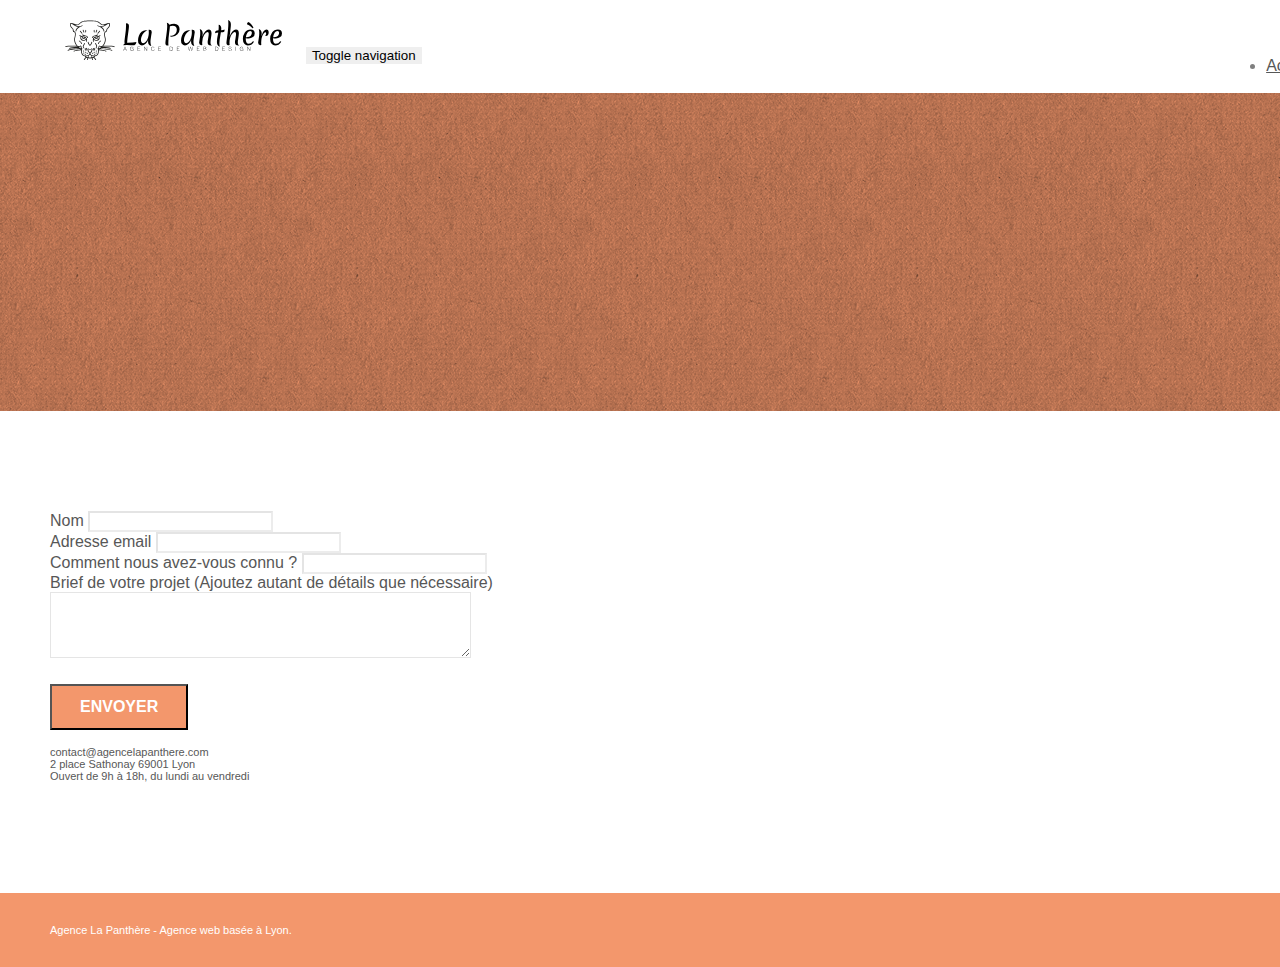
==== contact-entreprise-web-design-lyon.html @ 4e1b08e0 "modification img et semantique" ====
<!doctype html>
<html lang="Default">
<head>
    <meta charset="utf-8">
    <meta name="keywords" content="">
    <meta name="description" content="">
    <meta name="viewport" content="width=device-width, initial-scale=1.0, viewport-fit=cover">
    <link rel="shortcut icon" type="image/png" href="favicon.jpg">
    
	<link rel="stylesheet" type="text/css" href="./css/bootstrap.min.css">
	<link rel="stylesheet" type="text/css" href="style.css">
	<link rel="stylesheet" type="text/css" href="./css/font-awesome.min.css">
	<link rel="stylesheet" type="text/css" href="./css/et-line.min.css">
	
    
	<script src="./js/jquery-2.1.0.min.js"></script>
	<script src="./js/bootstrap.min.js"></script>
	<script src="./js/blocs.min.js"></script>
	<script src="./js/jqBootstrapValidation.js"></script>
	<script src="./js/formHandler.js"></script>
    <title>page2</title>

    
<!-- Analytics -->
 
<!-- Analytics END -->
    
</head>
<body>
<!-- Principal conteneur -->
<div class="page-container">
    
<!-- bloc-0 -->
<div class="bloc bgc-white l-bloc " id="bloc-0">
	<div class="container bloc-sm">
		<nav class="navbar row">
			<div class="navbar-header">
				<a class="navbar-brand" href="index.html"><img src="img/agence-la-panthere-monochrome.svg" alt="atlanta web design logo" height="40" /></a>
				<button id="nav-toggle" type="button" class="ui-navbar-toggle navbar-toggle" data-toggle="collapse" data-target=".navbar-1">
					<span class="sr-only">Toggle navigation</span><span class="icon-bar"></span><span class="icon-bar"></span><span class="icon-bar"></span>
				</button>
			</div>
			<div class="collapse navbar-collapse navbar-1 special-dropdown-nav">
				<ul class="site-navigation nav navbar-nav">
					<li>
						<a href="index.html">Accueil</a>
					</li>
					<li>
					</li>
					<li>
						<a href="page2.html">page2 &gt;</a>
					</li>
				</ul>
			</div>
		</nav>
	</div>
</div>
<!-- bloc-0 END -->

<!-- bloc-6 -->
<div class="bloc bg-dots-bg bg-repeat bgc-atomic-tangerine d-bloc bloc-bg-texture texture-paper" id="bloc-6">
	<div class="container bloc-lg">
		<div class="row">
			<div class="col-sm-12">
				<h1 class="text-center hero-bloc-text tc-white">
					Parlons web design !
				</h1>
				<p class="text-center mg-lg tc-white tight-width-whitespace">
					Nous sommes ravis que vous souhaitiez collaborer avec notre agence.<br>
					Parlez-nous de votre projet en complétant le formulaire ci-dessous.
				</p>
			</div>
		</div>
	</div>
</div>
<!-- bloc-6 END -->

<!-- bloc-7 -->
<div class="bloc bgc-white l-bloc" id="bloc-7">
	<div class="container bloc-lg">
		<div class="row">
			<div class="col-sm-6">
				<form id="form_1" novalidate success-msg="Your message has been sent." fail-msg="Sorry it seems that our mail server is not responding, Sorry for the inconvenience!">
					<div class="form-group">
						<label>
							Nom
						</label>
						<input id="name" class="form-control" required />
					</div>
					<div class="form-group">
						<label>
							Adresse email
						</label>
						<input id="email" class="form-control" type="email" required />
					</div>
					<div class="form-group">
						<label>
							Comment nous avez-vous connu ?
						</label>
						<input class="form-control" type="email" required id="input_504" />
					</div>
					<div class="form-group">
						<label>
							Brief de votre projet (Ajoutez autant de détails que nécessaire)<br>
						</label><textarea id="message" class="form-control" rows="4" cols="50" required></textarea>
					</div> 
					<button class="bloc-button btn btn-lg btn-block cta-hero btn-atomic-tangerine" type="submit">
						Envoyer
					</button>
				</form>
			</div>
			<div class="col-sm-6">
				<p>
					contact@agencelapanthere.com<br>2 place Sathonay 69001 Lyon<br>Ouvert de 9h à 18h, du lundi au vendredi<br>
				</p>
			</div>
		</div>
	</div>
</div>
<!-- bloc-7 END -->

<!-- ScrollToTop Button -->
<a class="bloc-button btn btn-d scrollToTop" onclick="scrollToTarget('1')"><span class="fa fa-chevron-up"></span></a>
<!-- ScrollToTop Button END-->


<!-- Footer - bloc-8 -->
<div class="bloc bgc-atomic-tangerine d-bloc" id="bloc-8">
	<div class="container bloc-sm">
		<div class="row">
			<div class="col-sm-12">
				<p class="text-center white">
					Agence La Panthère - Agence web basée à Lyon.<br>
				</p>
				<div class="row row-no-gutters social">
					<div class="col-sm-3">
						<div class="text-center">
							<a class="social" href="index.html"><span class="fa fa-twitter icon-md"></span></a>
						</div>
					</div>
					<div class="col-sm-3">
						<div class="text-center">
							<a class="social" href="index.html"><span class="fa fa-facebook icon-md"></span></a>
						</div>
					</div>
					<div class="col-sm-3">
						<div class="text-center">
							<a class="social" href="index.html"><span class="fa fa-dribbble icon-md"></span></a>
						</div>
					</div>
					<div class="col-sm-3">
						<div class="text-center">
							<a class="social" href="index.html"><span class="fa fa-instagram icon-md"></span></a>
						</div>
					</div>
				</div>
			</div>
		</div>
	</div>
</div>
<!-- Footer - bloc-8 END -->

</div>
<!-- Principal conteneur END -->
    

</body>
</html>
---- style.css ----
body {
    margin: 0;
    padding: 0;
    background: #FFF;
    overflow-x: hidden;
    -webkit-font-smoothing: antialiased;
    -moz-osx-font-smoothing: grayscale;
}

a,
button {
    transition: all .3s ease-in-out;
    outline: none!important;
}

a:hover {
    text-decoration: none;
    cursor: pointer;
}

#page-loading-blocs-notifaction {
    position: fixed;
    top: 0;
    bottom: 0;
    width: 100%;
    z-index: 100000;
    background: #FFFFFF url("img/pageload-spinner.gif") no-repeat center center;
}

.bloc {
    width: 100%;
    clear: both;
    background: 50% 50% no-repeat;
    padding: 0 50px;
    -webkit-background-size: cover;
    -moz-background-size: cover;
    -o-background-size: cover;
    background-size: cover;
    position: relative;
}

.bloc .container {
    padding-left: 0;
    padding-right: 0;
}

.bloc-lg {
    padding: 100px 50px;
}

.bloc-md {
    padding: 50px;
}

.bloc-sm {
    padding: 20px 50px;
}

.bg-center,
.bg-l-edge,
.bg-r-edge,
.bg-t-edge,
.bg-b-edge,
.bg-tl-edge,
.bg-bl-edge,
.bg-tr-edge,
.bg-br-edge,
.bg-repeat {
    -webkit-background-size: auto!important;
    -moz-background-size: auto!important;
    -o-background-size: auto!important;
    background-size: auto!important;
}

.bg-repeat {
    background: repeat;
}

.bg-t-edge {
    background: top no-repeat;
}

.bloc-bg-texture::before {
    content: "";
    background-size: 2px 2px;
    position: absolute;
    top: 0;
    bottom: 0;
    left: 0;
    right: 0;
}

.texture-paper::before {
    background: url("img/texture-paper.png");
    background-size: 280px 280px;
}

.b-parallax {
    background-attachment: fixed;
}

.d-bloc {
    color: rgba(255, 255, 255, .7);
}

.d-bloc button:hover {
    color: rgba(255, 255, 255, .9);
}

.d-bloc .icon-round,
.d-bloc .icon-square,
.d-bloc .icon-rounded,
.d-bloc .icon-semi-rounded-a,
.d-bloc .icon-semi-rounded-b {
    border-color: rgba(255, 255, 255, .9);
}

.d-bloc .divider-h span {
    border-color: rgba(255, 255, 255, .2);
}

.d-bloc .a-btn,
.d-bloc .navbar a,
.d-bloc .navbar-brand,
.d-bloc a .icon-sm,
.d-bloc a .icon-md,
.d-bloc a .icon-lg,
.d-bloc a .icon-xl,
.d-bloc h1 a,
.d-bloc h2 a,
.d-bloc h3 a,
.d-bloc h4 a,
.d-bloc h5 a,
.d-bloc h6 a,
.d-bloc p a {
    color: rgba(255, 255, 255, .6);
}

.d-bloc .a-btn:hover,
.d-bloc .navbar a:hover,
.d-bloc .navbar-brand:hover,
.d-bloc a:hover .icon-sm,
.d-bloc a:hover .icon-md,
.d-bloc a:hover .icon-lg,
.d-bloc a:hover .icon-xl,
.d-bloc h1 a:hover,
.d-bloc h2 a:hover,
.d-bloc h3 a:hover,
.d-bloc h4 a:hover,
.d-bloc h5 a:hover,
.d-bloc h6 a:hover,
.d-bloc p a:hover {
    color: rgba(255, 255, 255, 1);
}

.d-bloc .navbar-toggle .icon-bar {
    background: rgba(255, 255, 255, 1);
}

.d-bloc .btn-wire,
.d-bloc .btn-wire:hover {
    color: rgba(255, 255, 255, 1);
    border-color: rgba(255, 255, 255, 1);
}

.d-bloc .panel {
    color: rgba(0, 0, 0, .5);
}

.d-bloc .panel button:hover {
    color: rgba(0, 0, 0, .7);
}

.d-bloc .panel icon {
    border-color: rgba(0, 0, 0, .7);
}

.d-bloc .panel .divider-h span {
    border-color: rgba(0, 0, 0, .1);
}

.d-bloc .panel .a-btn {
    color: rgba(0, 0, 0, .6);
}

.d-bloc .panel .a-btn:hover {
    color: rgba(0, 0, 0, 1);
}

.d-bloc .panel .btn-wire,
.d-bloc .panel .btn-wire:hover {
    color: rgba(0, 0, 0, .7);
    border-color: rgba(0, 0, 0, .3);
}

.d-bloc .panel,
.l-bloc {
    color: rgba(0, 0, 0, .5);
}

.d-bloc .panel button:hover,
.l-bloc button:hover {
    color: rgba(0, 0, 0, .7);
}

.l-bloc .icon-round,
.l-bloc .icon-square,
.l-bloc .icon-rounded,
.l-bloc .icon-semi-rounded-a,
.l-bloc .icon-semi-rounded-b {
    border-color: rgba(0, 0, 0, .7);
}

.d-bloc .panel .divider-h span,
.l-bloc .divider-h span {
    border-color: rgba(0, 0, 0, .1);
}

.d-bloc .panel .a-btn,
.l-bloc .a-btn,
.l-bloc .navbar a,
.l-bloc .navbar-brand,
.l-bloc a .icon-sm,
.l-bloc a .icon-md,
.l-bloc a .icon-lg,
.l-bloc a .icon-xl,
.l-bloc h1 a,
.l-bloc h2 a,
.l-bloc h3 a,
.l-bloc h4 a,
.l-bloc h5 a,
.l-bloc h6 a,
.l-bloc p a {
    color: rgba(0, 0, 0, .6);
}

.d-bloc .panel .a-btn:hover,
.l-bloc .a-btn:hover,
.l-bloc .navbar a:hover,
.l-bloc .navbar-brand:hover,
.l-bloc a:hover .icon-sm,
.l-bloc a:hover .icon-md,
.l-bloc a:hover .icon-lg,
.l-bloc a:hover .icon-xl,
.l-bloc h1 a:hover,
.l-bloc h2 a:hover,
.l-bloc h3 a:hover,
.l-bloc h4 a:hover,
.l-bloc h5 a:hover,
.l-bloc h6 a:hover,
.l-bloc p a:hover {
    color: rgba(0, 0, 0, 1);
}

.l-bloc .navbar-toggle .icon-bar {
    color: rgba(0, 0, 0, .6);
}

.d-bloc .panel .btn-wire,
.d-bloc .panel .btn-wire:hover,
.l-bloc .btn-wire,
.l-bloc .btn-wire:hover {
    color: rgba(0, 0, 0, .7);
    border-color: rgba(0, 0, 0, .3);
}

.voffset {
    margin-top: 30px;
}

.voffset-lg {
    margin-top: 80px;
}

.row-no-gutters {
    margin-right: 0;
    margin-left: 0;
}

.row.row-no-gutters > [class^="col-"],
.row.row-no-gutters > [class*=" col-"] {
    padding-right: 0;
    padding-left: 0;
}

#bloc-1-hero h1 {
    font-size: 32px;
}

.navbar {
    margin-bottom: 0;
    z-index: 1;
}

.navbar-brand {
    height: auto;
    padding: 3px 15px;
    font-size: 25px;
    font-weight: normal;
    font-weight: 600;
    line-height: 44px;
}

.navbar-brand img {
    max-height: 200px;
    margin: 0 5px 0 0;
    display: inline;
}

.navbar-brand img[src$=svg] {
    min-width: 100px;
}

.nav-center .navbar-brand img {
    margin: 0;
}

.navbar .nav {
    padding-top: 2px;
    margin-right: -16px;
    float: right;
    z-index: 1;
}

.nav > li {
    float: left;
    margin-top: 4px;
    font-size: 16px;
}

.navbar-nav .open .dropdown-menu > li > a {
    text-align: inherit;
}

.nav > li a:hover,
.nav > li a:focus {
    background: transparent;
}

.navbar-toggle {
    margin: 10px 10px 0 0;
    border: 0px;
}

.navbar-toggle:hover {
    background: transparent!important;
}

.navbar-toggle .icon-bar {
    background-color: rgba(0, 0, 0, .5);
    width: 26px;
}

.nav-invert .navbar .nav {
    float: left;
}

.nav-invert .navbar-header,
.nav-invert .navbar-brand {
    float: right;
    position: relative;
    z-index: 2;
}

@media (min-width: 768px) {
    .site-navigation {
        position: absolute;
        top: 50%;
        right: 20px;
        transform: translate(0, -50%);
        -webkit-transform: translateY(-50%);
    }
    .nav > li .dropdown-menu a,
    .nav > li .dropdown-menu a:hover {
        color: #484848;
    }
    .nav-invert .site-navigation {
        left: 0;
        right: 0;
    }
    .nav-center {
        text-align: center;
    }
    .nav-center .navbar-header {
        width: 100%;
    }
    .nav-center .navbar-header,
    .nav-center .navbar-brand,
    .nav-center .nav > li {
        float: none;
        display: inline-block;
    }
    .nav-center .site-navigation {
        position: relative;
        width: 100%;
        right: 0;
        margin-right: 0px;
        margin-top: 20px;
    }
    .nav-center.mini-nav .navbar-toggle {
        float: none;
        margin: 10px auto 0;
    }
}

.nav > li > .dropdown a {
    background: none!important;
    display: block;
    padding: 14px 15px;
}

nav .caret {
    margin: 0 5px;
}

.dropdown-menu .dropdown-menu {
    top: -8px;
    left: 100%;
}

.dropdown-menu .dropmenu-flow-right {
    top: 100%;
    left: 0;
    margin-left: -1px;
    border-top-left-radius: 0;
    border-top-right-radius: 0;
}

.dropdown-menu .dropdown span {
    border: 4px solid black;
    border-top-color: transparent;
    border-right-color: transparent;
    border-bottom-color: transparent;
    margin: 6px -5px 0 0!important;
    float: right;
}

.mg-md {
    margin-top: 10px;
    margin-bottom: 20px;
}

.mg-lg {
    margin-top: 10px;
    margin-bottom: 40px;
}

.btn {
    margin: 0 5px 5px 0;
}

.btn.pull-right {
    margin: 0 0 5px 5px;
}

.btn-d,
.btn-d:hover,
.btn-d:focus {
    color: #FFF;
    background: rgba(0, 0, 0, .3);
}

button {
    outline: none!important;
}

.btn-rd {
    border-radius: 40px;
}

.btn-clean {
    border: 1px solid rgba(0, 0, 0, .08);
    border-bottom-color: rgba(0, 0, 0, .1);
    text-shadow: 0 1px 0 rgba(0, 0, 1, .1);
    box-shadow: 0 1px 3px rgba(0, 0, 1, .25), inset 0 1px 0 0 rgba(255, 255, 255, .15);
}

.icon-md {
    font-size: 30px!important;
}

.icon-lg {
    font-size: 60px!important;
}

.sm-shadow {
    text-shadow: 0 1px 2px rgba(0, 0, 0, .3);
}

.panel-sq,
.panel-sq .panel-heading,
.panel-sq .panel-footer {
    border-radius: 0;
}

.panel-rd {
    border-radius: 30px;
}

.panel-rd .panel-heading {
    border-radius: 29px 29px 0 0;
}

.panel-rd .panel-footer {
    border-radius: 0 0 29px 29px;
}

.form-control {
    border-color: rgba(0, 0, 0, .1);
    box-shadow: none;
}

.scrollToTop {
    width: 40px;
    height: 40px;
    position: fixed;
    bottom: 20px;
    right: 20px;
    opacity: 0;
    z-index: 500;
    transition: all .3s ease-in-out;
}

.scrollToTop span {
    margin-top: 6px;
}

.showScrollTop {
    font-size: 14px;
    opacity: 1;
}

a[data-lightbox] {
    position: relative;
    display: block;
    text-align: center;
}

a[data-lightbox]:hover::before {
    content: "+";
    font-family: "HelveticaNeue-Light", "Helvetica Neue Light", "Helvetica Neue", Helvetica, Arial;
    font-size: 32px;
    width: 50px;
    height: 50px;
    margin-left: -25px;
    border-radius: 50%;
    background: rgba(0, 0, 0, .6);
    color: #FFF;
    font-weight: 100;
    z-index: 1;
    position: absolute;
    top: 50%;
    transform: translateY(-50%);
    -webkit-transform: translateY(-50%);
}

a[data-lightbox]:hover img {
    opacity: 0.6;
    -webkit-animation-fill-mode: none;
    animation-fill-mode: none;
}

#lightbox-modal {
    display: flex;
    align-items: center;
}

#lightbox-modal .modal-dialog {
    width: 90%;
    max-width: 900px;
    margin: 0 auto 0;
}

#lightbox-modal .modal-dialog img {
    max-height: 90vh;
    margin: 0 auto;
}

.lightbox-caption {
    padding: 20px;
    color: #FFF;
    background: rgba(0, 0, 0, .5);
    position: absolute;
    left: 15px;
    right: 15px;
    bottom: 5px;
}

.close-lightbox {
    color: #FFF;
    font-size: 30px;
    position: absolute;
    top: 20px;
    right: 20px;
    z-index: 20;
    background: rgba(0, 0, 0, .5);
    border: none;
    line-height: 30px;
    padding: 0 9px 5px;
    opacity: 0.3;
}

.close-lightbox:hover,
.next-lightbox:hover,
.prev-lightbox:hover {
    opacity: 1.0;
    color: #FFF;
}

.next-lightbox,
.prev-lightbox {
    font-size: 20px;
    color: rgba(255, 255, 255, .9);
    background: rgba(0, 0, 0, .5);
    transition: all .2s ease-in-out;
    position: absolute;
    top: 45%;
    z-index: 1;
    opacity: 0.4;
}

.next-lightbox {
    padding: 6px 8px 1px 13px;
    right: 25px;
}

.prev-lightbox {
    padding: 6px 13px 1px 10px;
    left: 25px;
}

.snapshot-lb .modal-body {
    padding-bottom: 45px;
}

.snapshot-lb .lightbox-caption {
    padding: 0;
    color: rgba(0, 0, 0, .5);
    background: none;
}

h1,
h2,
h3,
h4,
h5,
h6,
p,
label,
.btn,
a {
    font-family: "helvetica";
    font-weight: 400;
    color: #575757!important;
}

.container {
    max-width: 1000px;
}

.hero-bloc-text {
    font-size: 38px;
}

.hero-bloc-text-sub {
    font-size: 36px;
}

.statement-bloc-text {
    line-height: 26px;
    font-style: italic;
    font-size: 20px;
    text-align: center;
    font-weight: lighter;
    max-width: 520px;
    margin: auto auto auto auto;
}

p {
    font-size: 11px;
}

.tight-width-whitespace {
    max-width: 600px;
    margin: auto auto auto auto;
}

.h1 {
    font-size: 20px;
    font-family: "Open Sans";
}

.cta-hero {
    margin-top: 22px;
    color: #FFFFFF!important;
    text-transform: uppercase;
    padding: 12px 28px 12px 28px;
    font-size: 16px;
    font-weight: 700;
}

.social {
    max-width: 400px;
    margin: auto auto auto auto;
}

h2 {
    font-size: 22px;
    line-height: 1.4em;
}

h3 {
    font-size: 15px;
    text-transform: uppercase;
    font-weight: 700;
    color: #333333!important;
}

.med-width-whitespace {
    max-width: 800px;
    margin: auto auto auto auto;
    box-shadow: 0px 0px 0px #000000;
}

h1 {
    color: #333333!important;
}

h4 {
    color: #333333!important;
}

.icons {
    margin-bottom: 14px;
    margin-top: 24px;
}

.white {
    color: #FFFFFF!important;
}

.portfolio-thumb {
    margin-bottom: 24px;
}

.portfolio-row {
    margin-bottom: 44px;
    margin-top: 50px;
}

.avatar {
    box-shadow: 0px 4px 9px rgba(0, 0, 0, 0.3);
}

.black-background {
    background-color: rgba(165, 147, 99, 0.7);
    padding: 40px 40px 40px 40px;
}

.bold-link {
    font-weight: 900;
    text-decoration: underline!important;
}

.bgc-white {
    background-color: #FFFFFF;
}

.bgc-dark-slate-blue {
    background-color: #364577;
}

.bgc-atomic-tangerine {
    background-color: #F3976C;
}

.tc-white {
    color: #F3976C!important;
}

.btn-atomic-tangerine {
    background: #F3976C;
    color: #FFFFFF!important;
}

.btn-atomic-tangerine:hover {
    background: #c27956!important;
    color: #FFFFFF!important;
}

.ltc-white {
    color: #FFFFFF!important;
}

.ltc-white:hover {
    color: #cccccc!important;
}

.ltc-atomic-tangerine {
    color: #F3976C!important;
}

.ltc-atomic-tangerine:hover {
    color: #c27956!important;
}

.icon-dark-slate-blue {
    color: #364577!important;
    border-color: #364577!important;
}

.bg-dots-bg {
    background-image: url("img/dots-bg.png");
}

.bg-lines-h2-bg {
    background-image: url("img/lines-h2-bg.png");
}

.bg-banniere {
    background-image: url("img/agence-la-panthere.jpg");
}

.bg-presentation {
    background-image: url("img/image-de-presentation.bmp");
}

@media (max-width: 1024px) {
    .bloc {
        padding-left: 20px;
        padding-right: 20px;
    }
    .bloc.full-width-bloc,
    .bloc-tile-2.full-width-bloc .container,
    .bloc-tile-3.full-width-bloc .container,
    .bloc-tile-4.full-width-bloc .container {
        padding-left: 0;
        padding-right: 0;
    }
}

@media (max-width: 992px) and (min-width: 768px) {
    .navbar .nav {
        max-width: 80%
    }
    .nav-center.navbar .nav {
        max-width: 100%
    }
}

@media only screen and (min-width: 768px) and (max-width: 1024px) and (orientation: landscape) {
    .b-parallax {
        background-attachment: scroll;
    }
}

@media only screen and (min-width: 1024px) and (max-width: 1366px) and (-webkit-min-device-pixel-ratio: 1.5) {
    .b-parallax {
        background-attachment: scroll;
    }
}

@media (max-width: 991px) {
    .container {
        width: 100%;
    }
    .b-parallax {
        background-attachment: scroll;
    }
    .page-container,
    #hero-bloc {
        overflow-x: hidden;
        position: relative;
    }
    .bloc-group,
    .bloc-group .bloc {
        display: block;
        width: 100%;
    }
    .bloc-fill-screen .fill-bloc-top-edge,
    .bloc-fill-screen .fill-bloc-bottom-edge {
        padding: 0 20px;
    }
}

@media (max-width: 767px) {
    .page-container {
        overflow-x: hidden;
        position: relative;
    }
    h1,
    h2,
    h3,
    h4,
    h5,
    h6,
    p,
    #disqus_thread {
        padding-left: 10px!important;
        padding-right: 10px!important;
    }
    .b-parallax {
        background-attachment: scroll;
    }
    .navbar .nav {
        padding-top: 0;
        border-top: 1px solid rgba(0, 0, 0, .2);
        float: none!important;
    }
    .navbar.row {
        margin-left: 0;
        margin-right: 0;
    }
    .site-navigation {
        position: inherit;
        transform: none;
        -webkit-transform: none;
        -ms-transform: none;
    }
    .nav > li {
        margin-top: 0;
        border-bottom: 1px solid rgba(0, 0, 0, .1);
        background: rgba(0, 0, 0, .05);
        text-align: left;
        padding-left: 15px;
        width: 100%;
    }
    .nav > li:hover {
        background: rgba(0, 0, 0, .08);
    }
    .dropdown .dropdown a .caret {
        float: none;
        margin: 5px 0 0 10px!important;
        border: 4px solid black;
        border-bottom-color: transparent;
        border-right-color: transparent;
        border-left-color: transparent;
    }
    #hero-bloc .navbar .nav {
        background: rgba(0, 0, 0, .8);
    }
    #hero-bloc .navbar .nav a {
        color: rgba(255, 255, 255, .6);
    }
    .hero {
        padding: 50px 0;
    }
    .hero-nav {
        left: -1px;
        right: -1px;
    }
    .navbar-collapse {
        padding: 0;
        overflow-x: hidden;
        -webkit-box-shadow: none;
        box-shadow: none;
    }
    .navbar-brand img {
        max-height: 40px;
        width: auto;
    }
    .nav-invert .navbar-header {
        float: none;
        width: 100%;
    }
    .nav-invert .navbar-toggle {
        float: left;
        margin-left: 10px;
    }
    .bloc {
        padding-left: 0;
        padding-right: 0;
    }
    .bloc-xxl,
    .bloc-xl,
    .bloc-lg {
        padding: 40px 0;
    }
    .bloc-sm,
    .bloc-md {
        padding-left: 0;
        padding-right: 0;
    }
    .bloc-tile-2 .container,
    .bloc-tile-3 .container,
    .bloc-tile-4 .container,
    .bloc-fill-screen .fill-bloc-top-edge,
    .bloc-fill-screen .fill-bloc-bottom-edge {
        padding-left: 0;
        padding-right: 0;
    }
    .a-block {
        padding: 0 10px;
    }
    .btn-dwn {
        display: none;
    }
    .voffset {
        margin-top: 5px;
    }
    .voffset-md {
        margin-top: 20px;
    }
    .voffset-lg {
        margin-top: 30px;
    }
    form {
        padding: 5px;
    }
    .close-lightbox {
        display: inline-block;
    }
    .blocsapp-device-iphone5 {
        background-size: 216px 425px;
        padding-top: 60px;
        width: 216px;
        height: 425px;
    }
    .blocsapp-device-iphone5 img {
        width: 180px;
        height: 320px;
    }
}

@media (max-width: 400px) {
    .bloc {
        padding-left: 0;
        padding-right: 0;
    }
}

@media (max-width: 767px) {
    .bloc-mob-center-text {
        text-align: center;
    }
}
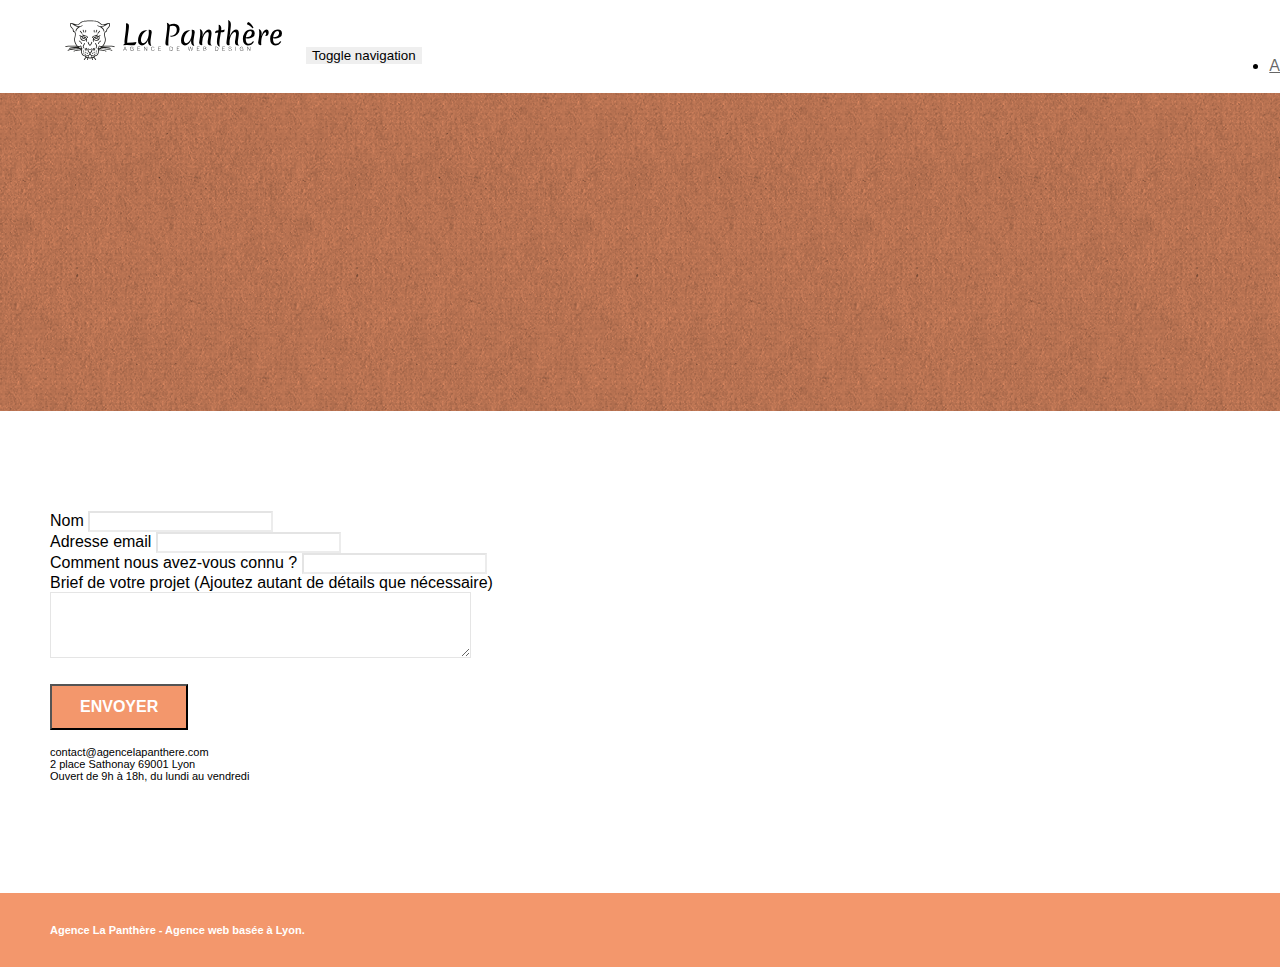
==== commit 62d7d3e5: "modification format image" ====
--- a/contact-entreprise-web-design-lyon.html
+++ b/contact-entreprise-web-design-lyon.html
@@ -1,10 +1,12 @@
 <!doctype html>
-<html lang="Default">
+<html lang="fr">
 <head>
     <meta charset="utf-8">
     <meta name="keywords" content="">
     <meta name="description" content="">
     <meta name="viewport" content="width=device-width, initial-scale=1.0, viewport-fit=cover">
+	<meta name="robots" content="index,follow">
+
     <link rel="shortcut icon" type="image/png" href="favicon.jpg">
     
 	<link rel="stylesheet" type="text/css" href="./css/bootstrap.min.css">
@@ -18,11 +20,19 @@
 	<script src="./js/blocs.min.js"></script>
 	<script src="./js/jqBootstrapValidation.js"></script>
 	<script src="./js/formHandler.js"></script>
-    <title>page2</title>
+    <title>Contactez-nous - La Panthère</title>
 
     
 <!-- Analytics -->
- 
+<!-- Google tag (gtag.js) -->
+<script async src="https://www.googletagmanager.com/gtag/js?id=G-FH3SXC6V6D"></script>
+<script>
+  window.dataLayer = window.dataLayer || [];
+  function gtag(){dataLayer.push(arguments);}
+  gtag('js', new Date());
+
+  gtag('config', 'G-FH3SXC6V6D');
+</script>
 <!-- Analytics END -->
     
 </head>
@@ -30,12 +40,12 @@
 <!-- Principal conteneur -->
 <div class="page-container">
     
-<!-- bloc-0 -->
-<div class="bloc bgc-white l-bloc " id="bloc-0">
+<!-- Header -->
+<header class="bloc bgc-white l-bloc " id="bloc-0">
 	<div class="container bloc-sm">
 		<nav class="navbar row">
 			<div class="navbar-header">
-				<a class="navbar-brand" href="index.html"><img src="img/agence-la-panthere-monochrome.svg" alt="atlanta web design logo" height="40" /></a>
+				<a class="navbar-brand" href="index.html"><img src="img/agence-la-panthere-monochrome.svg" alt="lyon web design logo" height="40" /></a>
 				<button id="nav-toggle" type="button" class="ui-navbar-toggle navbar-toggle" data-toggle="collapse" data-target=".navbar-1">
 					<span class="sr-only">Toggle navigation</span><span class="icon-bar"></span><span class="icon-bar"></span><span class="icon-bar"></span>
 				</button>
@@ -48,15 +58,17 @@
 					<li>
 					</li>
 					<li>
-						<a href="page2.html">page2 &gt;</a>
+						<a href="contact-entreprise-web-design-lyon.html">Contact</a>
 					</li>
 				</ul>
 			</div>
 		</nav>
 	</div>
-</div>
-<!-- bloc-0 END -->
+</header>
+<!-- Header END -->
 
+<!-- Main -->
+<main>
 <!-- bloc-6 -->
 <div class="bloc bg-dots-bg bg-repeat bgc-atomic-tangerine d-bloc bloc-bg-texture texture-paper" id="bloc-6">
 	<div class="container bloc-lg">
@@ -122,10 +134,11 @@
 <!-- ScrollToTop Button -->
 <a class="bloc-button btn btn-d scrollToTop" onclick="scrollToTarget('1')"><span class="fa fa-chevron-up"></span></a>
 <!-- ScrollToTop Button END-->
-
+</main>
+<!-- Main End -->
 
 <!-- Footer - bloc-8 -->
-<div class="bloc bgc-atomic-tangerine d-bloc" id="bloc-8">
+<footer class="bloc bgc-atomic-tangerine d-bloc" id="bloc-8">
 	<div class="container bloc-sm">
 		<div class="row">
 			<div class="col-sm-12">
@@ -157,7 +170,7 @@
 			</div>
 		</div>
 	</div>
-</div>
+</footer>
 <!-- Footer - bloc-8 END -->
 
 </div>
--- a/style.css
+++ b/style.css
@@ -10,21 +10,12 @@
 a,
 button {
     transition: all .3s ease-in-out;
-    outline: none!important;
+    outline: none;
 }
 
 a:hover {
     text-decoration: none;
     cursor: pointer;
-}
-
-#page-loading-blocs-notifaction {
-    position: fixed;
-    top: 0;
-    bottom: 0;
-    width: 100%;
-    z-index: 100000;
-    background: #FFFFFF url("img/pageload-spinner.gif") no-repeat center center;
 }
 
 .bloc {
@@ -54,6 +45,7 @@
 
 .bloc-sm {
     padding: 20px 50px;
+    color: black;
 }
 
 .bg-center,
@@ -91,7 +83,7 @@
 }
 
 .texture-paper::before {
-    background: url("img/texture-paper.png");
+    background: url("img/texture-paper.avif");
     background-size: 280px 280px;
 }
 
@@ -123,7 +115,6 @@
 .d-bloc .navbar a,
 .d-bloc .navbar-brand,
 .d-bloc a .icon-sm,
-.d-bloc a .icon-md,
 .d-bloc a .icon-lg,
 .d-bloc a .icon-xl,
 .d-bloc h1 a,
@@ -343,7 +334,7 @@
 }
 
 .navbar-toggle:hover {
-    background: transparent!important;
+    background: transparent;
 }
 
 .navbar-toggle .icon-bar {
@@ -461,7 +452,7 @@
 }
 
 button {
-    outline: none!important;
+    outline: none;
 }
 
 .btn-rd {
@@ -651,7 +642,7 @@
 a {
     font-family: "helvetica";
     font-weight: 400;
-    color: #575757!important;
+    color: black;
 }
 
 .container {
@@ -818,12 +809,18 @@
 }
 
 .bg-banniere {
-    background-image: url("img/agence-la-panthere.jpg");
+    background-image: url("img/agence-la-panthere.avif");
 }
 
 .bg-presentation {
-    background-image: url("img/image-de-presentation.bmp");
-}
+    background-image: url("img/image-de-presentation.avif");
+}
+/* Footer */
+footer p {
+    font-weight: 600;
+}
+
+/* Footer End */
 
 @media (max-width: 1024px) {
     .bloc {
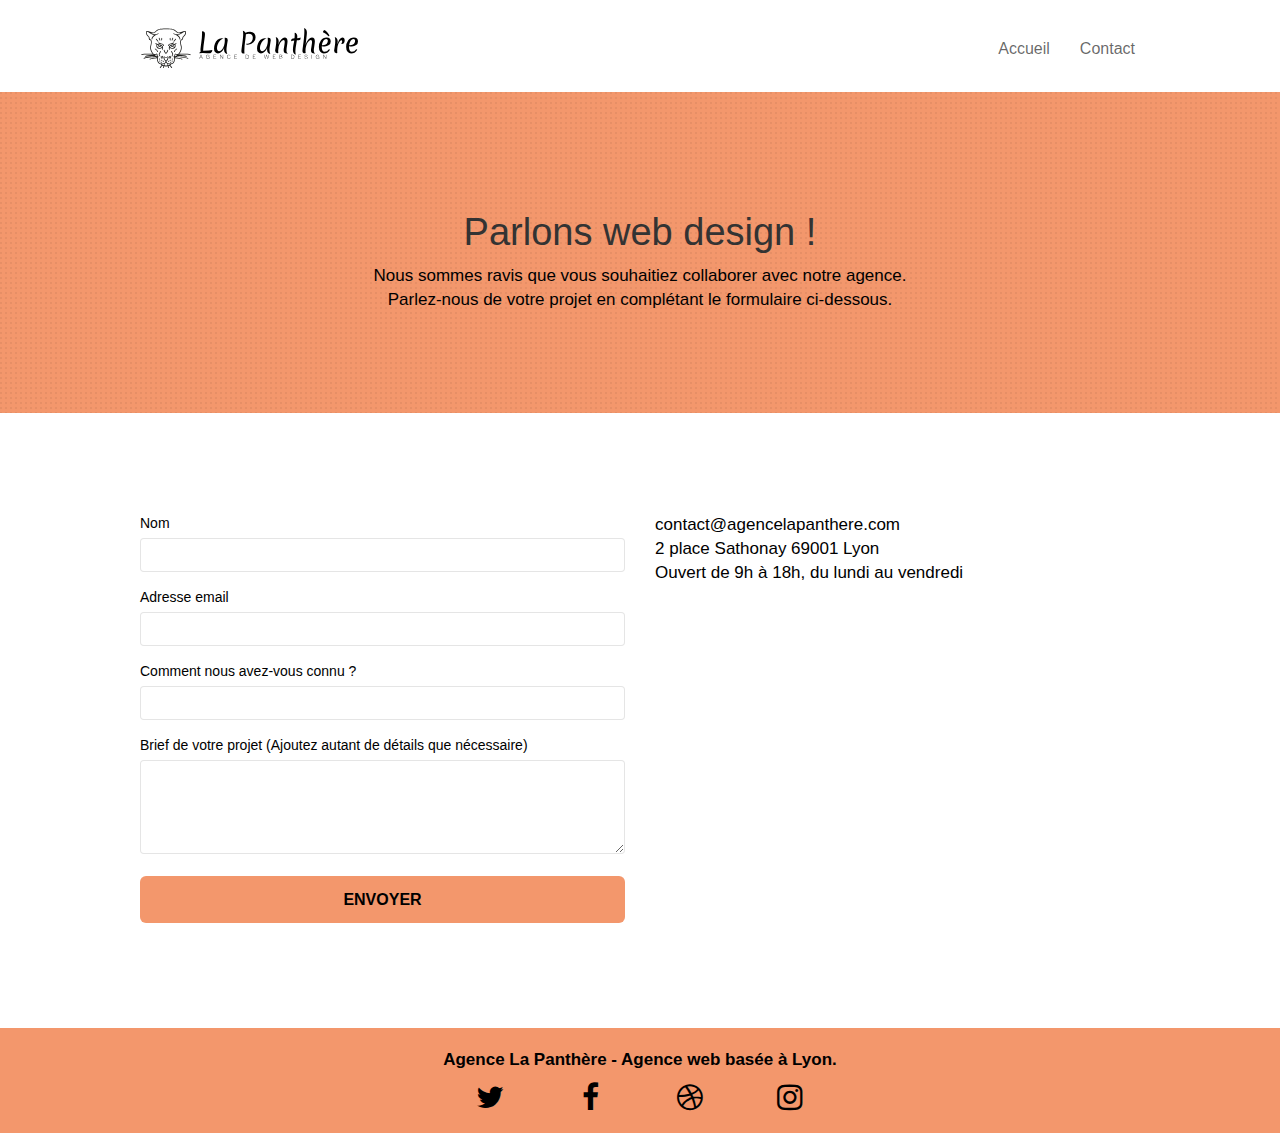
==== commit d92babd5: "CSS et JS minifiés" ====
--- a/contact-entreprise-web-design-lyon.html
+++ b/contact-entreprise-web-design-lyon.html
@@ -7,19 +7,20 @@
     <meta name="viewport" content="width=device-width, initial-scale=1.0, viewport-fit=cover">
 	<meta name="robots" content="index,follow">
 
+	<link rel="canonical" href="https://orden44.github.io/lapanthere/contact-entreprise-web-design-lyon.html">
     <link rel="shortcut icon" type="image/png" href="favicon.jpg">
     
-	<link rel="stylesheet" type="text/css" href="./css/bootstrap.min.css">
+	<link rel="stylesheet" type="text/css" href="./css/bootstrap-min.css">
 	<link rel="stylesheet" type="text/css" href="style.css">
-	<link rel="stylesheet" type="text/css" href="./css/font-awesome.min.css">
-	<link rel="stylesheet" type="text/css" href="./css/et-line.min.css">
+	<link rel="stylesheet" type="text/css" href="./css/font-awesome-min.css">
+	<link rel="stylesheet" type="text/css" href="./css/et-line-min.css">
 	
     
-	<script src="./js/jquery-2.1.0.min.js"></script>
-	<script src="./js/bootstrap.min.js"></script>
-	<script src="./js/blocs.min.js"></script>
-	<script src="./js/jqBootstrapValidation.js"></script>
-	<script src="./js/formHandler.js"></script>
+	<script src="./js/jquery-2.1.0-min.js"></script>
+	<script src="./js/bootstrap-min.js"></script>
+	<script src="./js/blocs-min.js"></script>
+	<script src="./js/jqBootstrapValidation-min.js"></script>
+	<script src="./js/formHandler-min.js"></script>
     <title>Contactez-nous - La Panthère</title>
 
     
@@ -70,14 +71,14 @@
 <!-- Main -->
 <main>
 <!-- bloc-6 -->
-<div class="bloc bg-dots-bg bg-repeat bgc-atomic-tangerine d-bloc bloc-bg-texture texture-paper" id="bloc-6">
+<div class="bloc bg-dots-bg bg-repeat bgc-atomic-tangerine d-bloc bloc-bg-texture" id="bloc-6">
 	<div class="container bloc-lg">
 		<div class="row">
 			<div class="col-sm-12">
-				<h1 class="text-center hero-bloc-text tc-white">
+				<h1 class="text-center hero-bloc-text">
 					Parlons web design !
 				</h1>
-				<p class="text-center mg-lg tc-white tight-width-whitespace">
+				<p class="text-center mg-lg tight-width-whitespace">
 					Nous sommes ravis que vous souhaitiez collaborer avec notre agence.<br>
 					Parlez-nous de votre projet en complétant le formulaire ci-dessous.
 				</p>
@@ -142,7 +143,7 @@
 	<div class="container bloc-sm">
 		<div class="row">
 			<div class="col-sm-12">
-				<p class="text-center white">
+				<p class="text-center">
 					Agence La Panthère - Agence web basée à Lyon.<br>
 				</p>
 				<div class="row row-no-gutters social">
--- a/style.css
+++ b/style.css
@@ -58,10 +58,10 @@
 .bg-tr-edge,
 .bg-br-edge,
 .bg-repeat {
-    -webkit-background-size: auto!important;
-    -moz-background-size: auto!important;
-    -o-background-size: auto!important;
-    background-size: auto!important;
+    -webkit-background-size: auto;
+    -moz-background-size: auto;
+    -o-background-size: auto;
+    background-size: auto;
 }
 
 .bg-repeat {
@@ -259,10 +259,6 @@
     margin-top: 30px;
 }
 
-.voffset-lg {
-    margin-top: 80px;
-}
-
 .row-no-gutters {
     margin-right: 0;
     margin-left: 0;
@@ -395,7 +391,7 @@
 }
 
 .nav > li > .dropdown a {
-    background: none!important;
+    background: none;
     display: block;
     padding: 14px 15px;
 }
@@ -422,7 +418,7 @@
     border-top-color: transparent;
     border-right-color: transparent;
     border-bottom-color: transparent;
-    margin: 6px -5px 0 0!important;
+    margin: 6px -5px 0 0;
     float: right;
 }
 
@@ -471,7 +467,7 @@
 }
 
 .icon-lg {
-    font-size: 60px!important;
+    font-size: 60px;
 }
 
 .sm-shadow {
@@ -668,7 +664,7 @@
 }
 
 p {
-    font-size: 11px;
+    font-size: 17px;
 }
 
 .tight-width-whitespace {
@@ -683,7 +679,7 @@
 
 .cta-hero {
     margin-top: 22px;
-    color: #FFFFFF!important;
+    color: #FFFFFF;
     text-transform: uppercase;
     padding: 12px 28px 12px 28px;
     font-size: 16px;
@@ -696,15 +692,15 @@
 }
 
 h2 {
-    font-size: 22px;
+    font-size: 24px;
     line-height: 1.4em;
 }
 
 h3 {
-    font-size: 15px;
+    font-size: 17px;
     text-transform: uppercase;
     font-weight: 700;
-    color: #333333!important;
+    color: #333333;
 }
 
 .med-width-whitespace {
@@ -714,11 +710,11 @@
 }
 
 h1 {
-    color: #333333!important;
+    color: #333333;
 }
 
 h4 {
-    color: #333333!important;
+    color: #333333;
 }
 
 .icons {
@@ -727,7 +723,7 @@
 }
 
 .white {
-    color: #FFFFFF!important;
+    color: #FFFFFF;
 }
 
 .portfolio-thumb {
@@ -744,13 +740,13 @@
 }
 
 .black-background {
-    background-color: rgba(165, 147, 99, 0.7);
+    background-color: rgba(111, 99, 65, 0.7);
     padding: 40px 40px 40px 40px;
 }
 
 .bold-link {
     font-weight: 900;
-    text-decoration: underline!important;
+    text-decoration: underline;
 }
 
 .bgc-white {
@@ -766,38 +762,38 @@
 }
 
 .tc-white {
-    color: #F3976C!important;
+    color: #F3976C;
 }
 
 .btn-atomic-tangerine {
     background: #F3976C;
-    color: #FFFFFF!important;
+    color: black;
 }
 
 .btn-atomic-tangerine:hover {
-    background: #c27956!important;
-    color: #FFFFFF!important;
+    background: #c27956;
+    color: black;
 }
 
 .ltc-white {
-    color: #FFFFFF!important;
+    color: #FFFFFF;
 }
 
 .ltc-white:hover {
-    color: #cccccc!important;
+    color: #cccccc;
 }
 
 .ltc-atomic-tangerine {
-    color: #F3976C!important;
+    color: #F3976C;
 }
 
 .ltc-atomic-tangerine:hover {
-    color: #c27956!important;
+    color: #c27956;
 }
 
 .icon-dark-slate-blue {
-    color: #364577!important;
-    border-color: #364577!important;
+    color: #364577;
+    border-color: #364577;
 }
 
 .bg-dots-bg {
@@ -814,12 +810,26 @@
 
 .bg-presentation {
     background-image: url("img/image-de-presentation.avif");
+}
+.col-sm-4 {
+    padding-top: 15px;
+}
+blockquote {
+    margin-bottom: 0;
+    padding-bottom: 0;
+    border-left: none;
+}
+blockquote p {
+    font-style: italic;
+    font-size: 20px;
+}
+figcaption {
+    font-size: 20px;
 }
 /* Footer */
 footer p {
     font-weight: 600;
 }
-
 /* Footer End */
 
 @media (max-width: 1024px) {
@@ -881,6 +891,23 @@
 }
 
 @media (max-width: 767px) {
+    .social {
+        display: flex;
+        justify-content:space-between;
+    }
+    .portfolio-bottom {
+        margin-bottom: 50px;
+    }
+    .portfolio-row {
+        margin-bottom: 0;
+        margin-top: 0;
+        }    
+    .black-background {
+        padding: 40px 0 40px 0;
+    }
+    .navfooter {
+        margin-left: 4rem;
+    }
     .page-container {
         overflow-x: hidden;
         position: relative;
@@ -893,8 +920,8 @@
     h6,
     p,
     #disqus_thread {
-        padding-left: 10px!important;
-        padding-right: 10px!important;
+        padding-left: 10px;
+        padding-right: 10px;
     }
     .b-parallax {
         background-attachment: scroll;
@@ -902,7 +929,7 @@
     .navbar .nav {
         padding-top: 0;
         border-top: 1px solid rgba(0, 0, 0, .2);
-        float: none!important;
+        float: none;
     }
     .navbar.row {
         margin-left: 0;
@@ -927,7 +954,7 @@
     }
     .dropdown .dropdown a .caret {
         float: none;
-        margin: 5px 0 0 10px!important;
+        margin: 5px 0 0 10px;
         border: 4px solid black;
         border-bottom-color: transparent;
         border-right-color: transparent;
@@ -1017,16 +1044,6 @@
         width: 180px;
         height: 320px;
     }
-}
-
-@media (max-width: 400px) {
-    .bloc {
-        padding-left: 0;
-        padding-right: 0;
-    }
-}
-
-@media (max-width: 767px) {
     .bloc-mob-center-text {
         text-align: center;
     }
--- a/css/et-line-min.css
+++ b/css/et-line-min.css
@@ -0,0 +1 @@
+@font-face{font-family:et-line;src:url(../fonts/et-line.eot);src:url(../fonts/et-line.eot?#iefix) format('embedded-opentype'),url(../fonts/et-line.woff) format('woff'),url(../fonts/et-line.ttf) format('truetype'),url(../fonts/et-line.svg#et-line) format('svg');font-weight:400;font-style:normal}.et-icon-adjustments,.et-icon-alarmclock,.et-icon-anchor,.et-icon-aperture,.et-icon-attachment,.et-icon-bargraph,.et-icon-basket,.et-icon-beaker,.et-icon-bike,.et-icon-book-open,.et-icon-briefcase,.et-icon-browser,.et-icon-calendar,.et-icon-camera,.et-icon-caution,.et-icon-chat,.et-icon-circle-compass,.et-icon-clipboard,.et-icon-clock,.et-icon-cloud,.et-icon-compass,.et-icon-desktop,.et-icon-dial,.et-icon-document,.et-icon-documents,.et-icon-download,.et-icon-dribbble,.et-icon-edit,.et-icon-envelope,.et-icon-expand,.et-icon-facebook,.et-icon-flag,.et-icon-focus,.et-icon-gears,.et-icon-genius,.et-icon-gift,.et-icon-global,.et-icon-globe,.et-icon-googleplus,.et-icon-grid,.et-icon-happy,.et-icon-hazardous,.et-icon-heart,.et-icon-hotairballoon,.et-icon-hourglass,.et-icon-key,.et-icon-laptop,.et-icon-layers,.et-icon-lifesaver,.et-icon-lightbulb,.et-icon-linegraph,.et-icon-linkedin,.et-icon-lock,.et-icon-magnifying-glass,.et-icon-map,.et-icon-map-pin,.et-icon-megaphone,.et-icon-mic,.et-icon-mobile,.et-icon-newspaper,.et-icon-notebook,.et-icon-paintbrush,.et-icon-paperclip,.et-icon-pencil,.et-icon-phone,.et-icon-picture,.et-icon-pictures,.et-icon-piechart,.et-icon-presentation,.et-icon-pricetags,.et-icon-printer,.et-icon-profile-female,.et-icon-profile-male,.et-icon-puzzle,.et-icon-quote,.et-icon-recycle,.et-icon-refresh,.et-icon-ribbon,.et-icon-rss,.et-icon-sad,.et-icon-scissors,.et-icon-scope,.et-icon-search,.et-icon-shield,.et-icon-speedometer,.et-icon-strategy,.et-icon-streetsign,.et-icon-tablet,.et-icon-target,.et-icon-telescope,.et-icon-toolbox,.et-icon-tools,.et-icon-tools-2,.et-icon-trophy,.et-icon-tumblr,.et-icon-twitter,.et-icon-upload,.et-icon-video,.et-icon-wallet,.et-icon-wine{font-family:et-line;speak:none;font-style:normal;font-weight:400;font-variant:normal;text-transform:none;line-height:1;-webkit-font-smoothing:antialiased;-moz-osx-font-smoothing:grayscale;display:inline-block}.et-icon-mobile:before{content:"\e000"}.et-icon-laptop:before{content:"\e001"}.et-icon-desktop:before{content:"\e002"}.et-icon-tablet:before{content:"\e003"}.et-icon-phone:before{content:"\e004"}.et-icon-document:before{content:"\e005"}.et-icon-documents:before{content:"\e006"}.et-icon-search:before{content:"\e007"}.et-icon-clipboard:before{content:"\e008"}.et-icon-newspaper:before{content:"\e009"}.et-icon-notebook:before{content:"\e00a"}.et-icon-book-open:before{content:"\e00b"}.et-icon-browser:before{content:"\e00c"}.et-icon-calendar:before{content:"\e00d"}.et-icon-presentation:before{content:"\e00e"}.et-icon-picture:before{content:"\e00f"}.et-icon-pictures:before{content:"\e010"}.et-icon-video:before{content:"\e011"}.et-icon-camera:before{content:"\e012"}.et-icon-printer:before{content:"\e013"}.et-icon-toolbox:before{content:"\e014"}.et-icon-briefcase:before{content:"\e015"}.et-icon-wallet:before{content:"\e016"}.et-icon-gift:before{content:"\e017"}.et-icon-bargraph:before{content:"\e018"}.et-icon-grid:before{content:"\e019"}.et-icon-expand:before{content:"\e01a"}.et-icon-focus:before{content:"\e01b"}.et-icon-edit:before{content:"\e01c"}.et-icon-adjustments:before{content:"\e01d"}.et-icon-ribbon:before{content:"\e01e"}.et-icon-hourglass:before{content:"\e01f"}.et-icon-lock:before{content:"\e020"}.et-icon-megaphone:before{content:"\e021"}.et-icon-shield:before{content:"\e022"}.et-icon-trophy:before{content:"\e023"}.et-icon-flag:before{content:"\e024"}.et-icon-map:before{content:"\e025"}.et-icon-puzzle:before{content:"\e026"}.et-icon-basket:before{content:"\e027"}.et-icon-envelope:before{content:"\e028"}.et-icon-streetsign:before{content:"\e029"}.et-icon-telescope:before{content:"\e02a"}.et-icon-gears:before{content:"\e02b"}.et-icon-key:before{content:"\e02c"}.et-icon-paperclip:before{content:"\e02d"}.et-icon-attachment:before{content:"\e02e"}.et-icon-pricetags:before{content:"\e02f"}.et-icon-lightbulb:before{content:"\e030"}.et-icon-layers:before{content:"\e031"}.et-icon-pencil:before{content:"\e032"}.et-icon-tools:before{content:"\e033"}.et-icon-tools-2:before{content:"\e034"}.et-icon-scissors:before{content:"\e035"}.et-icon-paintbrush:before{content:"\e036"}.et-icon-magnifying-glass:before{content:"\e037"}.et-icon-circle-compass:before{content:"\e038"}.et-icon-linegraph:before{content:"\e039"}.et-icon-mic:before{content:"\e03a"}.et-icon-strategy:before{content:"\e03b"}.et-icon-beaker:before{content:"\e03c"}.et-icon-caution:before{content:"\e03d"}.et-icon-recycle:before{content:"\e03e"}.et-icon-anchor:before{content:"\e03f"}.et-icon-profile-male:before{content:"\e040"}.et-icon-profile-female:before{content:"\e041"}.et-icon-bike:before{content:"\e042"}.et-icon-wine:before{content:"\e043"}.et-icon-hotairballoon:before{content:"\e044"}.et-icon-globe:before{content:"\e045"}.et-icon-genius:before{content:"\e046"}.et-icon-map-pin:before{content:"\e047"}.et-icon-dial:before{content:"\e048"}.et-icon-chat:before{content:"\e049"}.et-icon-heart:before{content:"\e04a"}.et-icon-cloud:before{content:"\e04b"}.et-icon-upload:before{content:"\e04c"}.et-icon-download:before{content:"\e04d"}.et-icon-target:before{content:"\e04e"}.et-icon-hazardous:before{content:"\e04f"}.et-icon-piechart:before{content:"\e050"}.et-icon-speedometer:before{content:"\e051"}.et-icon-global:before{content:"\e052"}.et-icon-compass:before{content:"\e053"}.et-icon-lifesaver:before{content:"\e054"}.et-icon-clock:before{content:"\e055"}.et-icon-aperture:before{content:"\e056"}.et-icon-quote:before{content:"\e057"}.et-icon-scope:before{content:"\e058"}.et-icon-alarmclock:before{content:"\e059"}.et-icon-refresh:before{content:"\e05a"}.et-icon-happy:before{content:"\e05b"}.et-icon-sad:before{content:"\e05c"}.et-icon-facebook:before{content:"\e05d"}.et-icon-twitter:before{content:"\e05e"}.et-icon-googleplus:before{content:"\e05f"}.et-icon-rss:before{content:"\e060"}.et-icon-tumblr:before{content:"\e061"}.et-icon-linkedin:before{content:"\e062"}.et-icon-dribbble:before{content:"\e063"}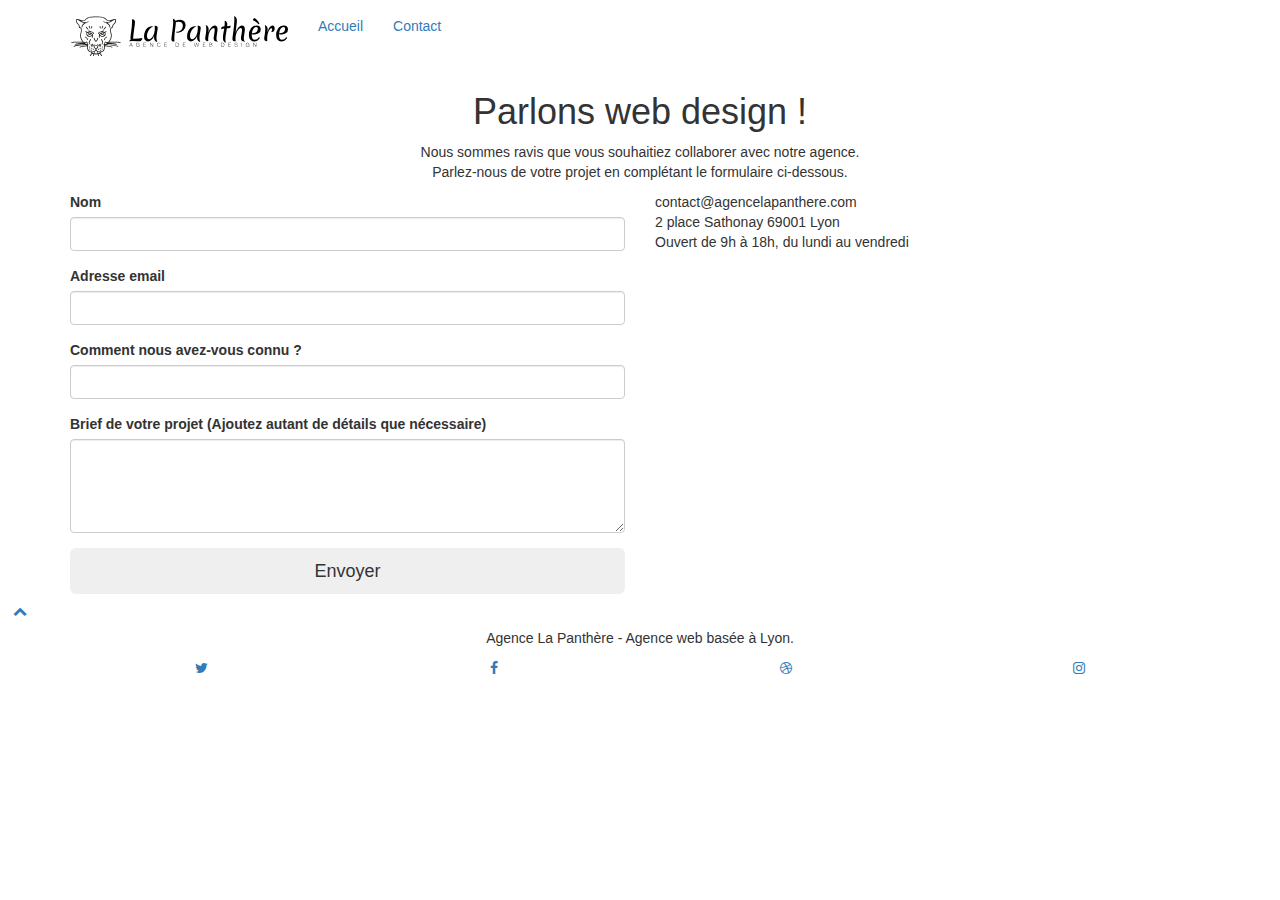
==== commit 044abd32: "syle.css minifié" ====
--- a/contact-entreprise-web-design-lyon.html
+++ b/contact-entreprise-web-design-lyon.html
@@ -3,7 +3,8 @@
 <head>
     <meta charset="utf-8">
     <meta name="keywords" content="">
-    <meta name="description" content="">
+    <meta name="description" content="Pour de la création de design ou de la refonte de site web.
+	Que vous recherchiez des illustrations ou du référencement de site internet, n'attendez plus, contactez nous.">
     <meta name="viewport" content="width=device-width, initial-scale=1.0, viewport-fit=cover">
 	<meta name="robots" content="index,follow">
 
@@ -11,7 +12,7 @@
     <link rel="shortcut icon" type="image/png" href="favicon.jpg">
     
 	<link rel="stylesheet" type="text/css" href="./css/bootstrap-min.css">
-	<link rel="stylesheet" type="text/css" href="style.css">
+	<link rel="stylesheet" type="text/css" href="style^min.css">
 	<link rel="stylesheet" type="text/css" href="./css/font-awesome-min.css">
 	<link rel="stylesheet" type="text/css" href="./css/et-line-min.css">
 	
@@ -98,24 +99,24 @@
 						<label>
 							Nom
 						</label>
-						<input id="name" class="form-control" required />
+						<input id="name" class="form-control" aria-required="true" />
 					</div>
 					<div class="form-group">
 						<label>
 							Adresse email
 						</label>
-						<input id="email" class="form-control" type="email" required />
+						<input id="email" class="form-control" type="email" aria-required="true" />
 					</div>
 					<div class="form-group">
 						<label>
 							Comment nous avez-vous connu ?
 						</label>
-						<input class="form-control" type="email" required id="input_504" />
+						<input class="form-control" type="email" aria-required="true" id="input_504" />
 					</div>
 					<div class="form-group">
 						<label>
 							Brief de votre projet (Ajoutez autant de détails que nécessaire)<br>
-						</label><textarea id="message" class="form-control" rows="4" cols="50" required></textarea>
+						</label><textarea id="message" class="form-control" rows="4" cols="50" aria-required="true"></textarea>
 					</div> 
 					<button class="bloc-button btn btn-lg btn-block cta-hero btn-atomic-tangerine" type="submit">
 						Envoyer
@@ -133,7 +134,7 @@
 <!-- bloc-7 END -->
 
 <!-- ScrollToTop Button -->
-<a class="bloc-button btn btn-d scrollToTop" onclick="scrollToTarget('1')"><span class="fa fa-chevron-up"></span></a>
+<a href="#" class="bloc-button btn btn-d scrollToTop" onclick="scrollToTarget('1')"><span class="fa fa-chevron-up"></span></a>
 <!-- ScrollToTop Button END-->
 </main>
 <!-- Main End -->
@@ -149,22 +150,22 @@
 				<div class="row row-no-gutters social">
 					<div class="col-sm-3">
 						<div class="text-center">
-							<a class="social" href="index.html"><span class="fa fa-twitter icon-md"></span></a>
+							<a class="social" title="Suivez-nous sur twitter" href="https://twitter.com"><span class="fa fa-twitter icon-md"></span></a>
 						</div>
 					</div>
 					<div class="col-sm-3">
 						<div class="text-center">
-							<a class="social" href="index.html"><span class="fa fa-facebook icon-md"></span></a>
+							<a class="social" title="Suivez-nous sur facebook" href="https://www.facebook.com/"><span class="fa fa-facebook icon-md"></span></a>
 						</div>
 					</div>
 					<div class="col-sm-3">
 						<div class="text-center">
-							<a class="social" href="index.html"><span class="fa fa-dribbble icon-md"></span></a>
+							<a class="social" title="Suivez-nous sur dribble" href="https://dribbble.com/"><span class="fa fa-dribbble icon-md"></span></a>
 						</div>
 					</div>
 					<div class="col-sm-3">
 						<div class="text-center">
-							<a class="social" href="index.html"><span class="fa fa-instagram icon-md"></span></a>
+							<a class="social" title="Suivez-nous sur instagram" href="https://www.instagram.com/"><span class="fa fa-instagram icon-md"></span></a>
 						</div>
 					</div>
 				</div>
--- a/css/et-line-min.css
+++ b/css/et-line-min.css
@@ -1 +1 @@
-@font-face{font-family:et-line;src:url(../fonts/et-line.eot);src:url(../fonts/et-line.eot?#iefix) format('embedded-opentype'),url(../fonts/et-line.woff) format('woff'),url(../fonts/et-line.ttf) format('truetype'),url(../fonts/et-line.svg#et-line) format('svg');font-weight:400;font-style:normal}.et-icon-adjustments,.et-icon-alarmclock,.et-icon-anchor,.et-icon-aperture,.et-icon-attachment,.et-icon-bargraph,.et-icon-basket,.et-icon-beaker,.et-icon-bike,.et-icon-book-open,.et-icon-briefcase,.et-icon-browser,.et-icon-calendar,.et-icon-camera,.et-icon-caution,.et-icon-chat,.et-icon-circle-compass,.et-icon-clipboard,.et-icon-clock,.et-icon-cloud,.et-icon-compass,.et-icon-desktop,.et-icon-dial,.et-icon-document,.et-icon-documents,.et-icon-download,.et-icon-dribbble,.et-icon-edit,.et-icon-envelope,.et-icon-expand,.et-icon-facebook,.et-icon-flag,.et-icon-focus,.et-icon-gears,.et-icon-genius,.et-icon-gift,.et-icon-global,.et-icon-globe,.et-icon-googleplus,.et-icon-grid,.et-icon-happy,.et-icon-hazardous,.et-icon-heart,.et-icon-hotairballoon,.et-icon-hourglass,.et-icon-key,.et-icon-laptop,.et-icon-layers,.et-icon-lifesaver,.et-icon-lightbulb,.et-icon-linegraph,.et-icon-linkedin,.et-icon-lock,.et-icon-magnifying-glass,.et-icon-map,.et-icon-map-pin,.et-icon-megaphone,.et-icon-mic,.et-icon-mobile,.et-icon-newspaper,.et-icon-notebook,.et-icon-paintbrush,.et-icon-paperclip,.et-icon-pencil,.et-icon-phone,.et-icon-picture,.et-icon-pictures,.et-icon-piechart,.et-icon-presentation,.et-icon-pricetags,.et-icon-printer,.et-icon-profile-female,.et-icon-profile-male,.et-icon-puzzle,.et-icon-quote,.et-icon-recycle,.et-icon-refresh,.et-icon-ribbon,.et-icon-rss,.et-icon-sad,.et-icon-scissors,.et-icon-scope,.et-icon-search,.et-icon-shield,.et-icon-speedometer,.et-icon-strategy,.et-icon-streetsign,.et-icon-tablet,.et-icon-target,.et-icon-telescope,.et-icon-toolbox,.et-icon-tools,.et-icon-tools-2,.et-icon-trophy,.et-icon-tumblr,.et-icon-twitter,.et-icon-upload,.et-icon-video,.et-icon-wallet,.et-icon-wine{font-family:et-line;speak:none;font-style:normal;font-weight:400;font-variant:normal;text-transform:none;line-height:1;-webkit-font-smoothing:antialiased;-moz-osx-font-smoothing:grayscale;display:inline-block}.et-icon-mobile:before{content:"\e000"}.et-icon-laptop:before{content:"\e001"}.et-icon-desktop:before{content:"\e002"}.et-icon-tablet:before{content:"\e003"}.et-icon-phone:before{content:"\e004"}.et-icon-document:before{content:"\e005"}.et-icon-documents:before{content:"\e006"}.et-icon-search:before{content:"\e007"}.et-icon-clipboard:before{content:"\e008"}.et-icon-newspaper:before{content:"\e009"}.et-icon-notebook:before{content:"\e00a"}.et-icon-book-open:before{content:"\e00b"}.et-icon-browser:before{content:"\e00c"}.et-icon-calendar:before{content:"\e00d"}.et-icon-presentation:before{content:"\e00e"}.et-icon-picture:before{content:"\e00f"}.et-icon-pictures:before{content:"\e010"}.et-icon-video:before{content:"\e011"}.et-icon-camera:before{content:"\e012"}.et-icon-printer:before{content:"\e013"}.et-icon-toolbox:before{content:"\e014"}.et-icon-briefcase:before{content:"\e015"}.et-icon-wallet:before{content:"\e016"}.et-icon-gift:before{content:"\e017"}.et-icon-bargraph:before{content:"\e018"}.et-icon-grid:before{content:"\e019"}.et-icon-expand:before{content:"\e01a"}.et-icon-focus:before{content:"\e01b"}.et-icon-edit:before{content:"\e01c"}.et-icon-adjustments:before{content:"\e01d"}.et-icon-ribbon:before{content:"\e01e"}.et-icon-hourglass:before{content:"\e01f"}.et-icon-lock:before{content:"\e020"}.et-icon-megaphone:before{content:"\e021"}.et-icon-shield:before{content:"\e022"}.et-icon-trophy:before{content:"\e023"}.et-icon-flag:before{content:"\e024"}.et-icon-map:before{content:"\e025"}.et-icon-puzzle:before{content:"\e026"}.et-icon-basket:before{content:"\e027"}.et-icon-envelope:before{content:"\e028"}.et-icon-streetsign:before{content:"\e029"}.et-icon-telescope:before{content:"\e02a"}.et-icon-gears:before{content:"\e02b"}.et-icon-key:before{content:"\e02c"}.et-icon-paperclip:before{content:"\e02d"}.et-icon-attachment:before{content:"\e02e"}.et-icon-pricetags:before{content:"\e02f"}.et-icon-lightbulb:before{content:"\e030"}.et-icon-layers:before{content:"\e031"}.et-icon-pencil:before{content:"\e032"}.et-icon-tools:before{content:"\e033"}.et-icon-tools-2:before{content:"\e034"}.et-icon-scissors:before{content:"\e035"}.et-icon-paintbrush:before{content:"\e036"}.et-icon-magnifying-glass:before{content:"\e037"}.et-icon-circle-compass:before{content:"\e038"}.et-icon-linegraph:before{content:"\e039"}.et-icon-mic:before{content:"\e03a"}.et-icon-strategy:before{content:"\e03b"}.et-icon-beaker:before{content:"\e03c"}.et-icon-caution:before{content:"\e03d"}.et-icon-recycle:before{content:"\e03e"}.et-icon-anchor:before{content:"\e03f"}.et-icon-profile-male:before{content:"\e040"}.et-icon-profile-female:before{content:"\e041"}.et-icon-bike:before{content:"\e042"}.et-icon-wine:before{content:"\e043"}.et-icon-hotairballoon:before{content:"\e044"}.et-icon-globe:before{content:"\e045"}.et-icon-genius:before{content:"\e046"}.et-icon-map-pin:before{content:"\e047"}.et-icon-dial:before{content:"\e048"}.et-icon-chat:before{content:"\e049"}.et-icon-heart:before{content:"\e04a"}.et-icon-cloud:before{content:"\e04b"}.et-icon-upload:before{content:"\e04c"}.et-icon-download:before{content:"\e04d"}.et-icon-target:before{content:"\e04e"}.et-icon-hazardous:before{content:"\e04f"}.et-icon-piechart:before{content:"\e050"}.et-icon-speedometer:before{content:"\e051"}.et-icon-global:before{content:"\e052"}.et-icon-compass:before{content:"\e053"}.et-icon-lifesaver:before{content:"\e054"}.et-icon-clock:before{content:"\e055"}.et-icon-aperture:before{content:"\e056"}.et-icon-quote:before{content:"\e057"}.et-icon-scope:before{content:"\e058"}.et-icon-alarmclock:before{content:"\e059"}.et-icon-refresh:before{content:"\e05a"}.et-icon-happy:before{content:"\e05b"}.et-icon-sad:before{content:"\e05c"}.et-icon-facebook:before{content:"\e05d"}.et-icon-twitter:before{content:"\e05e"}.et-icon-googleplus:before{content:"\e05f"}.et-icon-rss:before{content:"\e060"}.et-icon-tumblr:before{content:"\e061"}.et-icon-linkedin:before{content:"\e062"}.et-icon-dribbble:before{content:"\e063"}+@font-face{font-family:et-line;src:url(../fonts/et-line.eot);src:url(../fonts/et-line.eot?#iefix) format('embedded-opentype'),url(../fonts/et-line.woff) format('woff'),url(../fonts/et-line.ttf) format('truetype'),url(../fonts/et-line.svg#et-line) format('svg');font-weight:400;font-style:normal;font-display:swap}.et-icon-adjustments,.et-icon-alarmclock,.et-icon-anchor,.et-icon-aperture,.et-icon-attachment,.et-icon-bargraph,.et-icon-basket,.et-icon-beaker,.et-icon-bike,.et-icon-book-open,.et-icon-briefcase,.et-icon-browser,.et-icon-calendar,.et-icon-camera,.et-icon-caution,.et-icon-chat,.et-icon-circle-compass,.et-icon-clipboard,.et-icon-clock,.et-icon-cloud,.et-icon-compass,.et-icon-desktop,.et-icon-dial,.et-icon-document,.et-icon-documents,.et-icon-download,.et-icon-dribbble,.et-icon-edit,.et-icon-envelope,.et-icon-expand,.et-icon-facebook,.et-icon-flag,.et-icon-focus,.et-icon-gears,.et-icon-genius,.et-icon-gift,.et-icon-global,.et-icon-globe,.et-icon-googleplus,.et-icon-grid,.et-icon-happy,.et-icon-hazardous,.et-icon-heart,.et-icon-hotairballoon,.et-icon-hourglass,.et-icon-key,.et-icon-laptop,.et-icon-layers,.et-icon-lifesaver,.et-icon-lightbulb,.et-icon-linegraph,.et-icon-linkedin,.et-icon-lock,.et-icon-magnifying-glass,.et-icon-map,.et-icon-map-pin,.et-icon-megaphone,.et-icon-mic,.et-icon-mobile,.et-icon-newspaper,.et-icon-notebook,.et-icon-paintbrush,.et-icon-paperclip,.et-icon-pencil,.et-icon-phone,.et-icon-picture,.et-icon-pictures,.et-icon-piechart,.et-icon-presentation,.et-icon-pricetags,.et-icon-printer,.et-icon-profile-female,.et-icon-profile-male,.et-icon-puzzle,.et-icon-quote,.et-icon-recycle,.et-icon-refresh,.et-icon-ribbon,.et-icon-rss,.et-icon-sad,.et-icon-scissors,.et-icon-scope,.et-icon-search,.et-icon-shield,.et-icon-speedometer,.et-icon-strategy,.et-icon-streetsign,.et-icon-tablet,.et-icon-target,.et-icon-telescope,.et-icon-toolbox,.et-icon-tools,.et-icon-tools-2,.et-icon-trophy,.et-icon-tumblr,.et-icon-twitter,.et-icon-upload,.et-icon-video,.et-icon-wallet,.et-icon-wine{font-family:et-line;speak:none;font-style:normal;font-weight:400;font-variant:normal;text-transform:none;line-height:1;-webkit-font-smoothing:antialiased;-moz-osx-font-smoothing:grayscale;display:inline-block}.et-icon-mobile:before{content:"\e000"}.et-icon-laptop:before{content:"\e001"}.et-icon-desktop:before{content:"\e002"}.et-icon-tablet:before{content:"\e003"}.et-icon-phone:before{content:"\e004"}.et-icon-document:before{content:"\e005"}.et-icon-documents:before{content:"\e006"}.et-icon-search:before{content:"\e007"}.et-icon-clipboard:before{content:"\e008"}.et-icon-newspaper:before{content:"\e009"}.et-icon-notebook:before{content:"\e00a"}.et-icon-book-open:before{content:"\e00b"}.et-icon-browser:before{content:"\e00c"}.et-icon-calendar:before{content:"\e00d"}.et-icon-presentation:before{content:"\e00e"}.et-icon-picture:before{content:"\e00f"}.et-icon-pictures:before{content:"\e010"}.et-icon-video:before{content:"\e011"}.et-icon-camera:before{content:"\e012"}.et-icon-printer:before{content:"\e013"}.et-icon-toolbox:before{content:"\e014"}.et-icon-briefcase:before{content:"\e015"}.et-icon-wallet:before{content:"\e016"}.et-icon-gift:before{content:"\e017"}.et-icon-bargraph:before{content:"\e018"}.et-icon-grid:before{content:"\e019"}.et-icon-expand:before{content:"\e01a"}.et-icon-focus:before{content:"\e01b"}.et-icon-edit:before{content:"\e01c"}.et-icon-adjustments:before{content:"\e01d"}.et-icon-ribbon:before{content:"\e01e"}.et-icon-hourglass:before{content:"\e01f"}.et-icon-lock:before{content:"\e020"}.et-icon-megaphone:before{content:"\e021"}.et-icon-shield:before{content:"\e022"}.et-icon-trophy:before{content:"\e023"}.et-icon-flag:before{content:"\e024"}.et-icon-map:before{content:"\e025"}.et-icon-puzzle:before{content:"\e026"}.et-icon-basket:before{content:"\e027"}.et-icon-envelope:before{content:"\e028"}.et-icon-streetsign:before{content:"\e029"}.et-icon-telescope:before{content:"\e02a"}.et-icon-gears:before{content:"\e02b"}.et-icon-key:before{content:"\e02c"}.et-icon-paperclip:before{content:"\e02d"}.et-icon-attachment:before{content:"\e02e"}.et-icon-pricetags:before{content:"\e02f"}.et-icon-lightbulb:before{content:"\e030"}.et-icon-layers:before{content:"\e031"}.et-icon-pencil:before{content:"\e032"}.et-icon-tools:before{content:"\e033"}.et-icon-tools-2:before{content:"\e034"}.et-icon-scissors:before{content:"\e035"}.et-icon-paintbrush:before{content:"\e036"}.et-icon-magnifying-glass:before{content:"\e037"}.et-icon-circle-compass:before{content:"\e038"}.et-icon-linegraph:before{content:"\e039"}.et-icon-mic:before{content:"\e03a"}.et-icon-strategy:before{content:"\e03b"}.et-icon-beaker:before{content:"\e03c"}.et-icon-caution:before{content:"\e03d"}.et-icon-recycle:before{content:"\e03e"}.et-icon-anchor:before{content:"\e03f"}.et-icon-profile-male:before{content:"\e040"}.et-icon-profile-female:before{content:"\e041"}.et-icon-bike:before{content:"\e042"}.et-icon-wine:before{content:"\e043"}.et-icon-hotairballoon:before{content:"\e044"}.et-icon-globe:before{content:"\e045"}.et-icon-genius:before{content:"\e046"}.et-icon-map-pin:before{content:"\e047"}.et-icon-dial:before{content:"\e048"}.et-icon-chat:before{content:"\e049"}.et-icon-heart:before{content:"\e04a"}.et-icon-cloud:before{content:"\e04b"}.et-icon-upload:before{content:"\e04c"}.et-icon-download:before{content:"\e04d"}.et-icon-target:before{content:"\e04e"}.et-icon-hazardous:before{content:"\e04f"}.et-icon-piechart:before{content:"\e050"}.et-icon-speedometer:before{content:"\e051"}.et-icon-global:before{content:"\e052"}.et-icon-compass:before{content:"\e053"}.et-icon-lifesaver:before{content:"\e054"}.et-icon-clock:before{content:"\e055"}.et-icon-aperture:before{content:"\e056"}.et-icon-quote:before{content:"\e057"}.et-icon-scope:before{content:"\e058"}.et-icon-alarmclock:before{content:"\e059"}.et-icon-refresh:before{content:"\e05a"}.et-icon-happy:before{content:"\e05b"}.et-icon-sad:before{content:"\e05c"}.et-icon-facebook:before{content:"\e05d"}.et-icon-twitter:before{content:"\e05e"}.et-icon-googleplus:before{content:"\e05f"}.et-icon-rss:before{content:"\e060"}.et-icon-tumblr:before{content:"\e061"}.et-icon-linkedin:before{content:"\e062"}.et-icon-dribbble:before{content:"\e063"}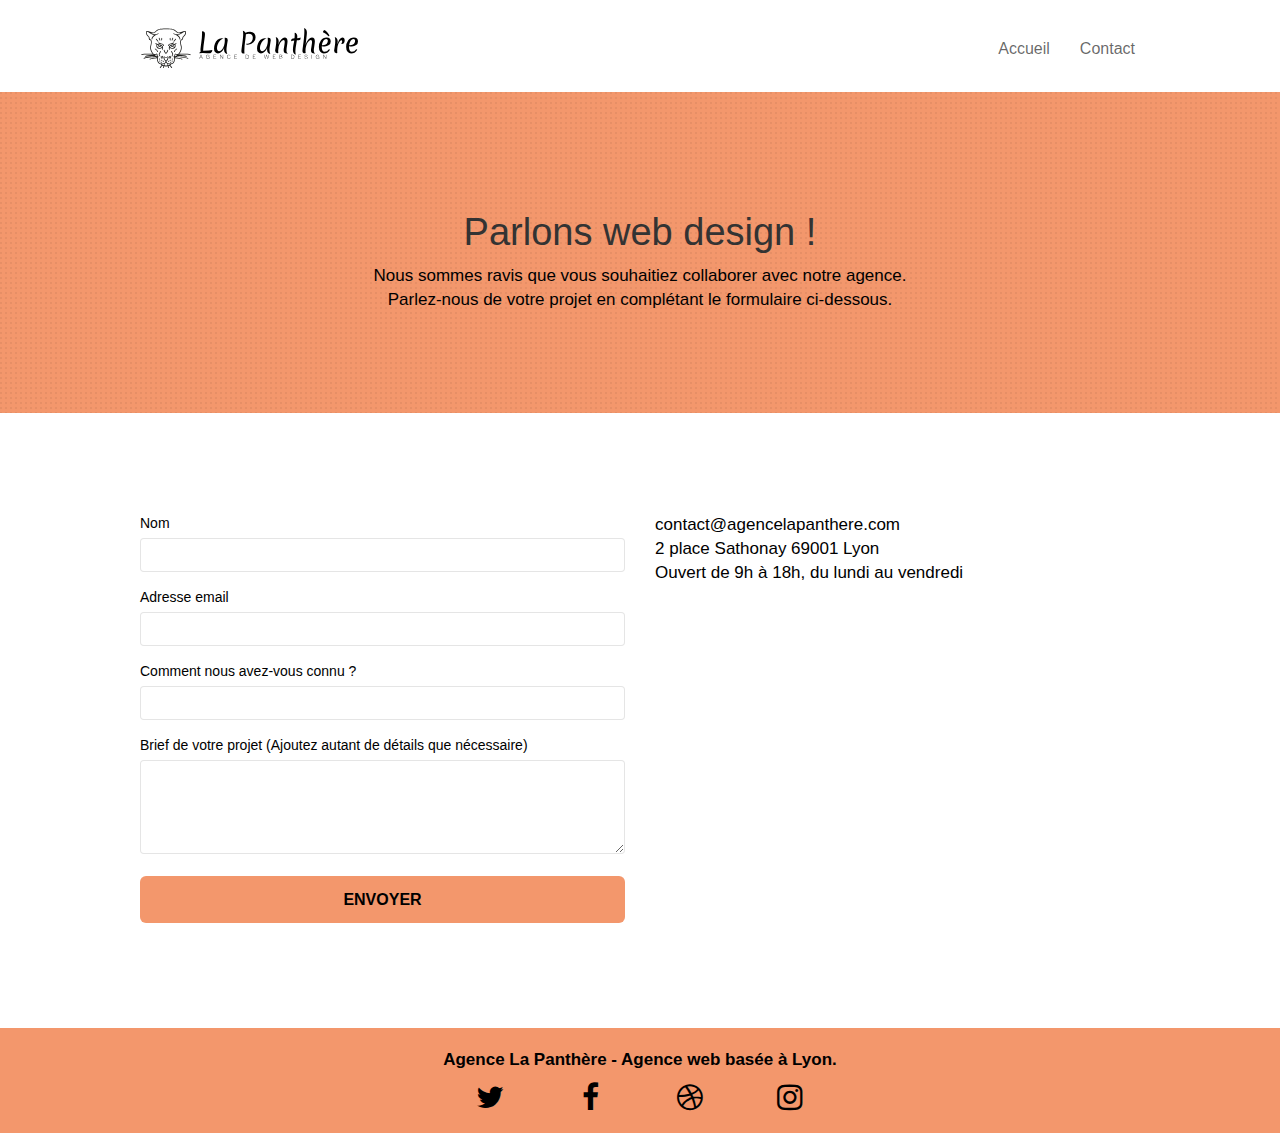
==== commit 00355bd8: "correction validation W3C" ====
--- a/contact-entreprise-web-design-lyon.html
+++ b/contact-entreprise-web-design-lyon.html
@@ -12,7 +12,7 @@
     <link rel="shortcut icon" type="image/png" href="favicon.jpg">
     
 	<link rel="stylesheet" type="text/css" href="./css/bootstrap-min.css">
-	<link rel="stylesheet" type="text/css" href="style^min.css">
+	<link rel="stylesheet" type="text/css" href="style-min.css">
 	<link rel="stylesheet" type="text/css" href="./css/font-awesome-min.css">
 	<link rel="stylesheet" type="text/css" href="./css/et-line-min.css">
 	
--- a/style-min.css
+++ b/style-min.css
@@ -0,0 +1 @@
+body{margin:0;padding:0;background:#FFF;overflow-x:hidden;-webkit-font-smoothing:antialiased;-moz-osx-font-smoothing:grayscale}a,button{transition:all .3s ease-in-out;outline:none}a:hover{text-decoration:none;cursor:pointer}.bloc{width:100%;clear:both;background:50% 50% no-repeat;padding:0 50px;-webkit-background-size:cover;-moz-background-size:cover;-o-background-size:cover;background-size:cover;position:relative}.bloc .container{padding-left:0;padding-right:0}.bloc-lg{padding:100px 50px}.bloc-md{padding:50px}.bloc-sm{padding:20px 50px;color:#000}.bg-center,.bg-l-edge,.bg-r-edge,.bg-t-edge,.bg-b-edge,.bg-tl-edge,.bg-bl-edge,.bg-tr-edge,.bg-br-edge,.bg-repeat{-webkit-background-size:auto;-moz-background-size:auto;-o-background-size:auto;background-size:auto}.bg-repeat{background:repeat}.bg-t-edge{background:top no-repeat}.bloc-bg-texture::before{content:"";background-size:2px 2px;position:absolute;top:0;bottom:0;left:0;right:0}.texture-paper::before{background:url(img/texture-paper.avif);background-size:280px 280px}.b-parallax{background-attachment:fixed}.d-bloc{color:rgba(255,255,255,.7)}.d-bloc button:hover{color:rgba(255,255,255,.9)}.d-bloc .icon-round,.d-bloc .icon-square,.d-bloc .icon-rounded,.d-bloc .icon-semi-rounded-a,.d-bloc .icon-semi-rounded-b{border-color:rgba(255,255,255,.9)}.d-bloc .divider-h span{border-color:rgba(255,255,255,.2)}.d-bloc .a-btn,.d-bloc .navbar a,.d-bloc .navbar-brand,.d-bloc a .icon-sm,.d-bloc a .icon-lg,.d-bloc a .icon-xl,.d-bloc h1 a,.d-bloc h2 a,.d-bloc h3 a,.d-bloc h4 a,.d-bloc h5 a,.d-bloc h6 a,.d-bloc p a{color:rgba(255,255,255,.6)}.d-bloc .a-btn:hover,.d-bloc .navbar a:hover,.d-bloc .navbar-brand:hover,.d-bloc a:hover .icon-sm,.d-bloc a:hover .icon-md,.d-bloc a:hover .icon-lg,.d-bloc a:hover .icon-xl,.d-bloc h1 a:hover,.d-bloc h2 a:hover,.d-bloc h3 a:hover,.d-bloc h4 a:hover,.d-bloc h5 a:hover,.d-bloc h6 a:hover,.d-bloc p a:hover{color:rgba(255,255,255,1)}.d-bloc .navbar-toggle .icon-bar{background:rgba(255,255,255,1)}.d-bloc .btn-wire,.d-bloc .btn-wire:hover{color:rgba(255,255,255,1);border-color:rgba(255,255,255,1)}.d-bloc .panel{color:rgba(0,0,0,.5)}.d-bloc .panel button:hover{color:rgba(0,0,0,.7)}.d-bloc .panel icon{border-color:rgba(0,0,0,.7)}.d-bloc .panel .divider-h span{border-color:rgba(0,0,0,.1)}.d-bloc .panel .a-btn{color:rgba(0,0,0,.6)}.d-bloc .panel .a-btn:hover{color:rgba(0,0,0,1)}.d-bloc .panel .btn-wire,.d-bloc .panel .btn-wire:hover{color:rgba(0,0,0,.7);border-color:rgba(0,0,0,.3)}.d-bloc .panel,.l-bloc{color:rgba(0,0,0,.5)}.d-bloc .panel button:hover,.l-bloc button:hover{color:rgba(0,0,0,.7)}.l-bloc .icon-round,.l-bloc .icon-square,.l-bloc .icon-rounded,.l-bloc .icon-semi-rounded-a,.l-bloc .icon-semi-rounded-b{border-color:rgba(0,0,0,.7)}.d-bloc .panel .divider-h span,.l-bloc .divider-h span{border-color:rgba(0,0,0,.1)}.d-bloc .panel .a-btn,.l-bloc .a-btn,.l-bloc .navbar a,.l-bloc .navbar-brand,.l-bloc a .icon-sm,.l-bloc a .icon-md,.l-bloc a .icon-lg,.l-bloc a .icon-xl,.l-bloc h1 a,.l-bloc h2 a,.l-bloc h3 a,.l-bloc h4 a,.l-bloc h5 a,.l-bloc h6 a,.l-bloc p a{color:rgba(0,0,0,.6)}.d-bloc .panel .a-btn:hover,.l-bloc .a-btn:hover,.l-bloc .navbar a:hover,.l-bloc .navbar-brand:hover,.l-bloc a:hover .icon-sm,.l-bloc a:hover .icon-md,.l-bloc a:hover .icon-lg,.l-bloc a:hover .icon-xl,.l-bloc h1 a:hover,.l-bloc h2 a:hover,.l-bloc h3 a:hover,.l-bloc h4 a:hover,.l-bloc h5 a:hover,.l-bloc h6 a:hover,.l-bloc p a:hover{color:rgba(0,0,0,1)}.l-bloc .navbar-toggle .icon-bar{color:rgba(0,0,0,.6)}.d-bloc .panel .btn-wire,.d-bloc .panel .btn-wire:hover,.l-bloc .btn-wire,.l-bloc .btn-wire:hover{color:rgba(0,0,0,.7);border-color:rgba(0,0,0,.3)}.voffset{margin-top:30px}.row-no-gutters{margin-right:0;margin-left:0}.row.row-no-gutters>[class^="col-"],.row.row-no-gutters>[class*=" col-"]{padding-right:0;padding-left:0}#bloc-1-hero h1{font-size:32px}.navbar{margin-bottom:0;z-index:1}.navbar-brand{height:auto;padding:3px 15px;font-size:25px;font-weight:400;font-weight:600;line-height:44px}.navbar-brand img{max-height:200px;margin:0 5px 0 0;display:inline}.navbar-brand img[src$=svg]{min-width:100px}.nav-center .navbar-brand img{margin:0}.navbar .nav{padding-top:2px;margin-right:-16px;float:right;z-index:1}.nav>li{float:left;margin-top:4px;font-size:16px}.navbar-nav .open .dropdown-menu>li>a{text-align:inherit}.nav>li a:hover,.nav>li a:focus{background:transparent}.navbar-toggle{margin:10px 10px 0 0;border:0}.navbar-toggle:hover{background:transparent}.navbar-toggle .icon-bar{background-color:rgba(0,0,0,.5);width:26px}.nav-invert .navbar .nav{float:left}.nav-invert .navbar-header,.nav-invert .navbar-brand{float:right;position:relative;z-index:2}@media (min-width:768px){.site-navigation{position:absolute;top:50%;right:20px;transform:translate(0,-50%);-webkit-transform:translateY(-50%)}.nav>li .dropdown-menu a,.nav>li .dropdown-menu a:hover{color:#484848}.nav-invert .site-navigation{left:0;right:0}.nav-center{text-align:center}.nav-center .navbar-header{width:100%}.nav-center .navbar-header,.nav-center .navbar-brand,.nav-center .nav>li{float:none;display:inline-block}.nav-center .site-navigation{position:relative;width:100%;right:0;margin-right:0;margin-top:20px}.nav-center.mini-nav .navbar-toggle{float:none;margin:10px auto 0}}.nav>li>.dropdown a{background:none;display:block;padding:14px 15px}nav .caret{margin:0 5px}.dropdown-menu .dropdown-menu{top:-8px;left:100%}.dropdown-menu .dropmenu-flow-right{top:100%;left:0;margin-left:-1px;border-top-left-radius:0;border-top-right-radius:0}.dropdown-menu .dropdown span{border:4px solid #000;border-top-color:transparent;border-right-color:transparent;border-bottom-color:transparent;margin:6px -5px 0 0;float:right}.mg-md{margin-top:10px;margin-bottom:20px}.mg-lg{margin-top:10px;margin-bottom:40px}.btn{margin:0 5px 5px 0}.btn.pull-right{margin:0 0 5px 5px}.btn-d,.btn-d:hover,.btn-d:focus{color:#FFF;background:rgba(0,0,0,.3)}button{outline:none}.btn-rd{border-radius:40px}.btn-clean{border:1px solid rgba(0,0,0,.08);border-bottom-color:rgba(0,0,0,.1);text-shadow:0 1px 0 rgba(0,0,1,.1);box-shadow:0 1px 3px rgba(0,0,1,.25),inset 0 1px 0 0 rgba(255,255,255,.15)}.icon-md{font-size:30px!important}.icon-lg{font-size:60px}.sm-shadow{text-shadow:0 1px 2px rgba(0,0,0,.3)}.panel-sq,.panel-sq .panel-heading,.panel-sq .panel-footer{border-radius:0}.panel-rd{border-radius:30px}.panel-rd .panel-heading{border-radius:29px 29px 0 0}.panel-rd .panel-footer{border-radius:0 0 29px 29px}.form-control{border-color:rgba(0,0,0,.1);box-shadow:none}.scrollToTop{width:40px;height:40px;position:fixed;bottom:20px;right:20px;opacity:0;z-index:500;transition:all .3s ease-in-out}.scrollToTop span{margin-top:6px}.showScrollTop{font-size:14px;opacity:1}a[data-lightbox]{position:relative;display:block;text-align:center}a[data-lightbox]:hover::before{content:"+";font-family:"HelveticaNeue-Light","Helvetica Neue Light","Helvetica Neue",Helvetica,Arial;font-size:32px;width:50px;height:50px;margin-left:-25px;border-radius:50%;background:rgba(0,0,0,.6);color:#FFF;font-weight:100;z-index:1;position:absolute;top:50%;transform:translateY(-50%);-webkit-transform:translateY(-50%)}a[data-lightbox]:hover img{opacity:.6;-webkit-animation-fill-mode:none;animation-fill-mode:none}#lightbox-modal{display:flex;align-items:center}#lightbox-modal .modal-dialog{width:90%;max-width:900px;margin:0 auto 0}#lightbox-modal .modal-dialog img{max-height:90vh;margin:0 auto}.lightbox-caption{padding:20px;color:#FFF;background:rgba(0,0,0,.5);position:absolute;left:15px;right:15px;bottom:5px}.close-lightbox{color:#FFF;font-size:30px;position:absolute;top:20px;right:20px;z-index:20;background:rgba(0,0,0,.5);border:none;line-height:30px;padding:0 9px 5px;opacity:.3}.close-lightbox:hover,.next-lightbox:hover,.prev-lightbox:hover{opacity:1;color:#FFF}.next-lightbox,.prev-lightbox{font-size:20px;color:rgba(255,255,255,.9);background:rgba(0,0,0,.5);transition:all .2s ease-in-out;position:absolute;top:45%;z-index:1;opacity:.4}.next-lightbox{padding:6px 8px 1px 13px;right:25px}.prev-lightbox{padding:6px 13px 1px 10px;left:25px}.snapshot-lb .modal-body{padding-bottom:45px}.snapshot-lb .lightbox-caption{padding:0;color:rgba(0,0,0,.5);background:none}h1,h2,h3,h4,h5,h6,p,label,.btn,a{font-family:"helvetica";font-weight:400;color:#000}.container{max-width:1000px}.hero-bloc-text{font-size:38px}.hero-bloc-text-sub{font-size:36px}.statement-bloc-text{line-height:26px;font-style:italic;font-size:20px;text-align:center;font-weight:lighter;max-width:520px;margin:auto auto auto auto}p{font-size:17px}.tight-width-whitespace{max-width:600px;margin:auto auto auto auto}.h1{font-size:20px;font-family:"Open Sans"}.cta-hero{margin-top:22px;color:#FFF;text-transform:uppercase;padding:12px 28px 12px 28px;font-size:16px;font-weight:700}.social{max-width:400px;margin:auto auto auto auto}h2{font-size:24px;line-height:1.4em}h3{font-size:17px;text-transform:uppercase;font-weight:700;color:#333}.med-width-whitespace{max-width:800px;margin:auto auto auto auto;box-shadow:0 0 0 #000}h1{color:#333}h4{color:#333}.icons{margin-bottom:14px;margin-top:24px}.white{color:#FFF}.portfolio-thumb{margin-bottom:24px}.portfolio-row{margin-bottom:44px;margin-top:50px}.avatar{box-shadow:0 4px 9px rgba(0,0,0,.3)}.black-background{background-color:rgba(111,99,65,.7);padding:40px 40px 40px 40px}.bold-link{font-weight:900;text-decoration:underline}.bgc-white{background-color:#FFF}.bgc-dark-slate-blue{background-color:#364577}.bgc-atomic-tangerine{background-color:#F3976C}.tc-white{color:#F3976C}.btn-atomic-tangerine{background:#F3976C;color:#000}.btn-atomic-tangerine:hover{background:#c27956;color:#000}.ltc-white{color:#FFF}.ltc-white:hover{color:#ccc}.ltc-atomic-tangerine{color:#F3976C}.ltc-atomic-tangerine:hover{color:#c27956}.icon-dark-slate-blue{color:#364577;border-color:#364577}.bg-dots-bg{background-image:url(img/dots-bg.png)}.bg-lines-h2-bg{background-image:url(img/lines-h2-bg.png)}.bg-banniere{background-image:url(img/agence-la-panthere.avif)}.bg-presentation{background-image:url(img/image-de-presentation.avif)}.col-sm-4{padding-top:15px}blockquote{margin-bottom:0;padding-bottom:0;border-left:none}blockquote p{font-style:italic;font-size:20px}figcaption{color:#595959;font-size:20px}footer p{font-weight:600}@media (max-width:1024px){.bloc{padding-left:20px;padding-right:20px}.bloc.full-width-bloc,.bloc-tile-2.full-width-bloc .container,.bloc-tile-3.full-width-bloc .container,.bloc-tile-4.full-width-bloc .container{padding-left:0;padding-right:0}}@media (max-width:992px) and (min-width:768px){.navbar .nav{max-width:80%}.nav-center.navbar .nav{max-width:100%}}@media only screen and (min-width:768px) and (max-width:1024px) and (orientation:landscape){.b-parallax{background-attachment:scroll}}@media only screen and (min-width:1024px) and (max-width:1366px) and (-webkit-min-device-pixel-ratio:1.5){.b-parallax{background-attachment:scroll}}@media (max-width:991px){.container{width:100%}.b-parallax{background-attachment:scroll}.page-container,#hero-bloc{overflow-x:hidden;position:relative}.bloc-group,.bloc-group .bloc{display:block;width:100%}.bloc-fill-screen .fill-bloc-top-edge,.bloc-fill-screen .fill-bloc-bottom-edge{padding:0 20px}}@media (max-width:767px){.social{display:flex;justify-content:space-between}.portfolio-bottom{margin-bottom:50px}.portfolio-row{margin-bottom:0;margin-top:0}.black-background{padding:40px 0 40px 0}.navfooter{margin-left:4rem}.page-container{overflow-x:hidden;position:relative}h1,h2,h3,h4,h5,h6,p,#disqus_thread{padding-left:10px;padding-right:10px}.b-parallax{background-attachment:scroll}.navbar .nav{padding-top:0;border-top:1px solid rgba(0,0,0,.2);float:none}.navbar.row{margin-left:0;margin-right:0}.site-navigation{position:inherit;transform:none;-webkit-transform:none;-ms-transform:none}.nav>li{margin-top:0;border-bottom:1px solid rgba(0,0,0,.1);background:rgba(0,0,0,.05);text-align:left;padding-left:15px;width:100%}.nav>li:hover{background:rgba(0,0,0,.08)}.dropdown .dropdown a .caret{float:none;margin:5px 0 0 10px;border:4px solid #000;border-bottom-color:transparent;border-right-color:transparent;border-left-color:transparent}#hero-bloc .navbar .nav{background:rgba(0,0,0,.8)}#hero-bloc .navbar .nav a{color:rgba(255,255,255,.6)}.hero{padding:50px 0}.hero-nav{left:-1px;right:-1px}.navbar-collapse{padding:0;overflow-x:hidden;-webkit-box-shadow:none;box-shadow:none}.navbar-brand img{max-height:40px;width:auto}.nav-invert .navbar-header{float:none;width:100%}.nav-invert .navbar-toggle{float:left;margin-left:10px}.bloc{padding-left:0;padding-right:0}.bloc-xxl,.bloc-xl,.bloc-lg{padding:40px 0}.bloc-sm,.bloc-md{padding-left:0;padding-right:0}.bloc-tile-2 .container,.bloc-tile-3 .container,.bloc-tile-4 .container,.bloc-fill-screen .fill-bloc-top-edge,.bloc-fill-screen .fill-bloc-bottom-edge{padding-left:0;padding-right:0}.a-block{padding:0 10px}.btn-dwn{display:none}.voffset{margin-top:5px}.voffset-md{margin-top:20px}.voffset-lg{margin-top:30px}form{padding:5px}.close-lightbox{display:inline-block}.blocsapp-device-iphone5{background-size:216px 425px;padding-top:60px;width:216px;height:425px}.blocsapp-device-iphone5 img{width:180px;height:320px}.bloc-mob-center-text{text-align:center}}